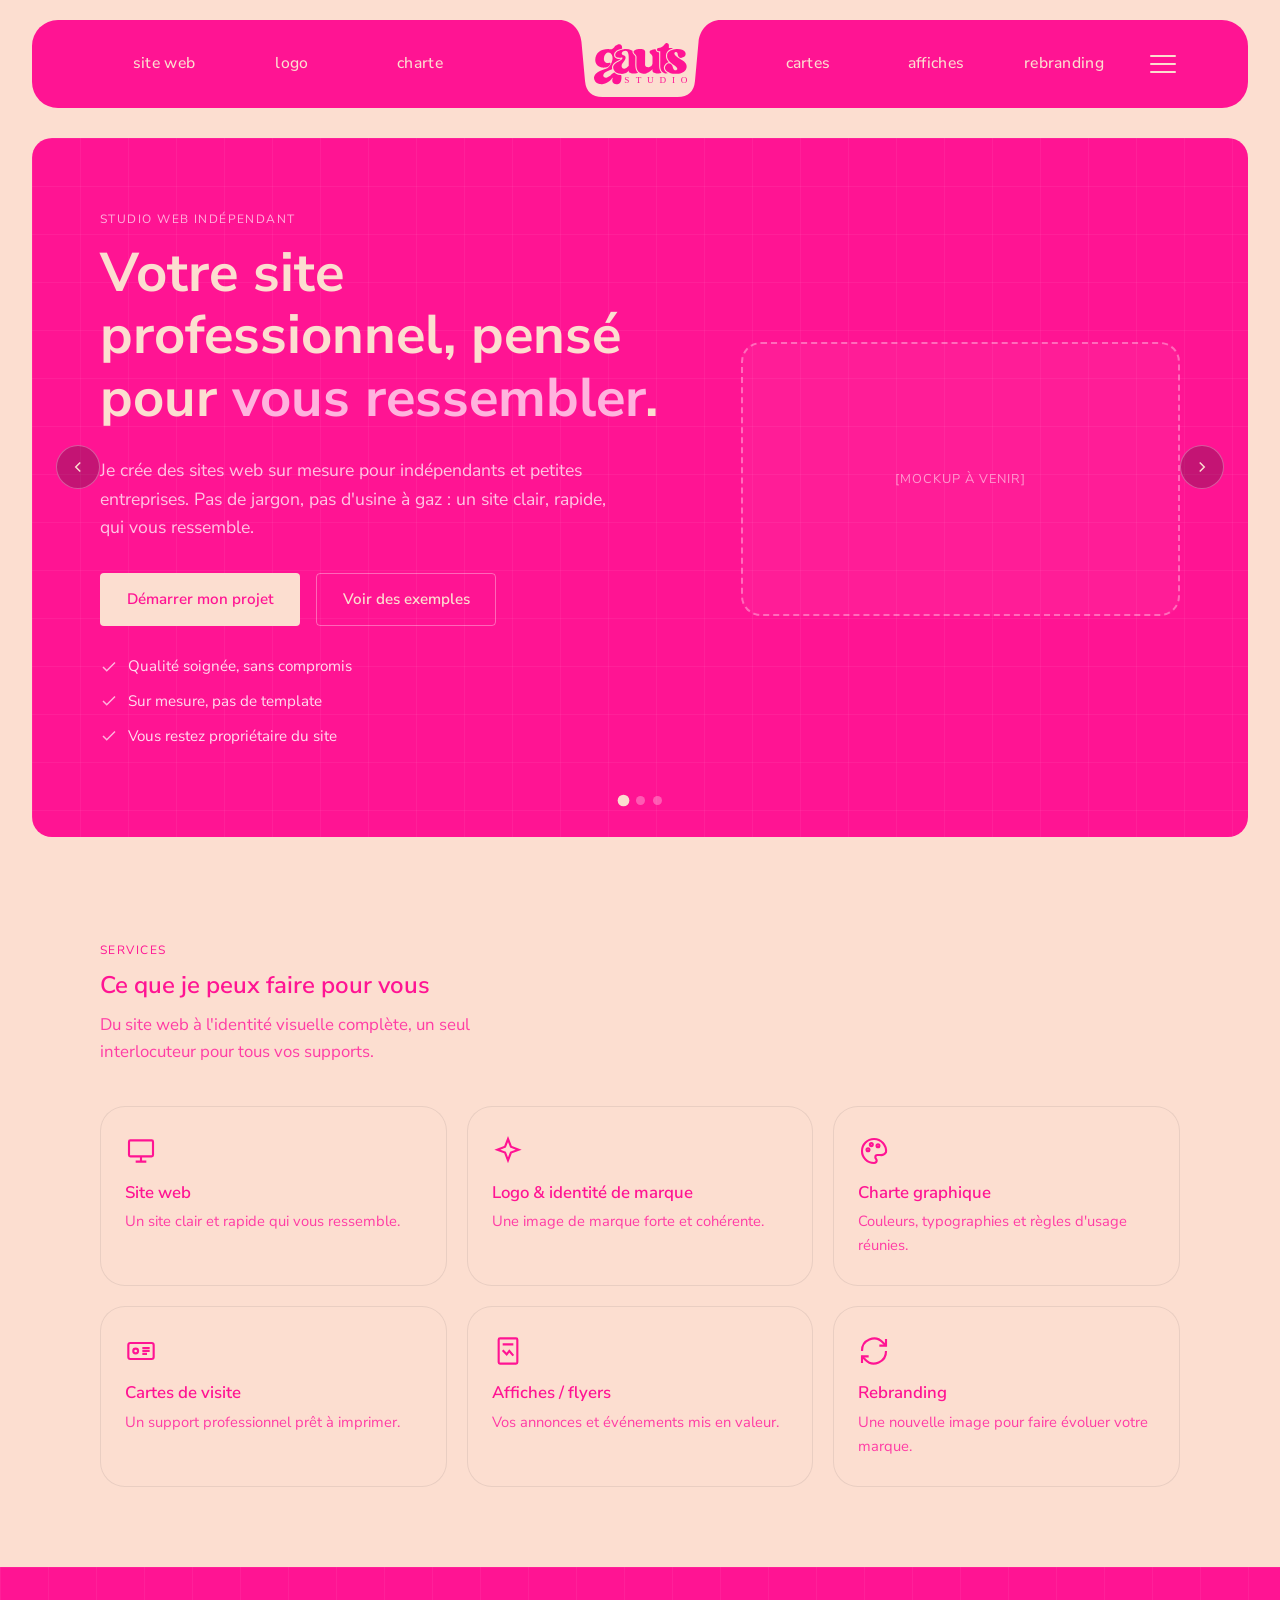
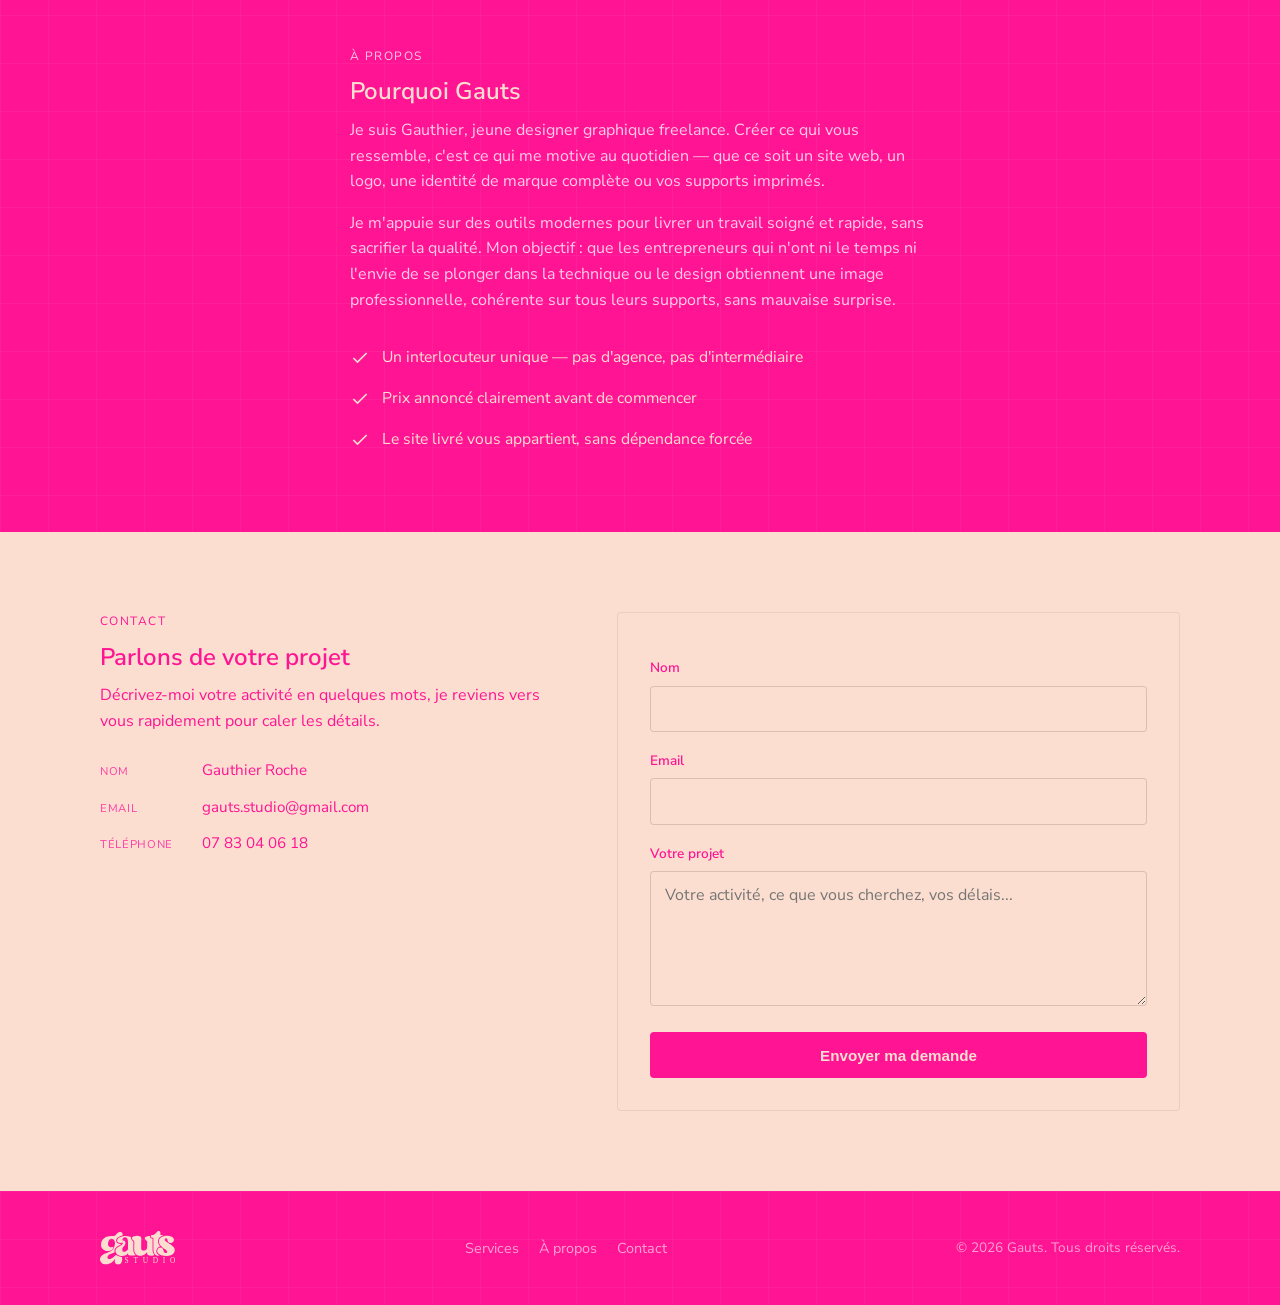
==== index.html @ 4bc8b715 "Test couleur bleu vers rose" ====
<!DOCTYPE html>
<html lang="fr">
<head>
  <meta charset="UTF-8">
  <meta name="viewport" content="width=device-width, initial-scale=1.0">
  <title>Gauts — Sites web sur mesure</title>
  <meta name="description" content="Gauts conçoit des sites web sur mesure pour indépendants et petites entreprises, soignés dans le moindre détail, sans jargon technique.">
  <link rel="preconnect" href="https://fonts.googleapis.com">
  <link rel="preconnect" href="https://fonts.gstatic.com" crossorigin>
  <link href="https://fonts.googleapis.com/css2?family=Nunito+Sans:wght@400;500;600;700;800;900&display=swap" rel="stylesheet">
  <style>
    /* Critique : transition de page (avant styles.css pour éviter tout flash) */
    .page-transition{position:fixed;inset:0;background:#FF1493;transform:translateX(100%);transition:transform .5s cubic-bezier(.7,0,.3,1);z-index:200;pointer-events:none}
    .page-transition.is-covering{transform:translateX(0)}
    html.pt-active .page-transition{transform:translateX(0)}
    html.pt-active .page-transition.is-leaving{transform:translateX(-100%)}
    @media(prefers-reduced-motion:reduce){.page-transition{display:none}}
  </style>
  <script>if(sessionStorage.getItem('pt-enter')==='1')document.documentElement.classList.add('pt-active');</script>
  <link rel="stylesheet" href="styles.css">
</head>
<body>
  <div class="page-transition" id="page-transition" aria-hidden="true"></div>

  <header data-site-header></header>

  <main>

    <section class="hero">
      <div class="hero-carousel" id="hero-carousel">
        <div class="hero-track" id="hero-track">

          <div class="hero-slide">
            <div class="container hero-inner">
              <div class="hero-content">
                <p class="eyebrow eyebrow-light">Studio web indépendant</p>
                <h1>Votre site professionnel, pensé pour <span class="highlight">vous ressembler</span>.</h1>
                <p class="hero-subtitle">Je crée des sites web sur mesure pour indépendants et petites entreprises. Pas de jargon, pas d'usine à gaz : un site clair, rapide, qui vous ressemble.</p>
                <div class="hero-actions">
                  <a href="#contact" class="btn btn-primary">Démarrer mon projet</a>
                  <a href="services/sites-web.html" class="btn btn-secondary">Voir des exemples</a>
                </div>
                <ul class="hero-points">
                  <li><svg viewBox="0 0 24 24" fill="none" stroke="currentColor" stroke-width="2" aria-hidden="true"><path d="M4 12l5 5L20 6"/></svg>Qualité soignée, sans compromis</li>
                  <li><svg viewBox="0 0 24 24" fill="none" stroke="currentColor" stroke-width="2" aria-hidden="true"><path d="M4 12l5 5L20 6"/></svg>Sur mesure, pas de template</li>
                  <li><svg viewBox="0 0 24 24" fill="none" stroke="currentColor" stroke-width="2" aria-hidden="true"><path d="M4 12l5 5L20 6"/></svg>Vous restez propriétaire du site</li>
                </ul>
              </div>
              <div class="hero-visual">
                <div class="hero-mockup hero-mockup-screen">[MOCKUP À VENIR]</div>
              </div>
            </div>
          </div>

          <div class="hero-slide">
            <div class="container hero-inner">
              <div class="hero-content">
                <p class="eyebrow eyebrow-light">Identité de marque</p>
                <h1>Un logo et une identité qui vous <span class="highlight">ressemblent</span>.</h1>
                <p class="hero-subtitle">Logo, couleurs, typographies : une identité visuelle cohérente pour que votre marque soit reconnaissable partout, du site web à vos cartes de visite.</p>
                <div class="hero-actions">
                  <a href="#contact" class="btn btn-primary">Démarrer mon projet</a>
                  <a href="services/logo.html" class="btn btn-secondary">Découvrir le service</a>
                </div>
                <ul class="hero-points">
                  <li><svg viewBox="0 0 24 24" fill="none" stroke="currentColor" stroke-width="2" aria-hidden="true"><path d="M4 12l5 5L20 6"/></svg>Logo unique pensé pour votre activité</li>
                  <li><svg viewBox="0 0 24 24" fill="none" stroke="currentColor" stroke-width="2" aria-hidden="true"><path d="M4 12l5 5L20 6"/></svg>Décliné sur tous vos supports</li>
                  <li><svg viewBox="0 0 24 24" fill="none" stroke="currentColor" stroke-width="2" aria-hidden="true"><path d="M4 12l5 5L20 6"/></svg>Fichiers sources fournis</li>
                </ul>
              </div>
              <div class="hero-visual">
                <div class="hero-mockup hero-mockup-square">[MOCKUP À VENIR]</div>
              </div>
            </div>
          </div>

          <div class="hero-slide">
            <div class="container hero-inner hero-inner-cartes">
              <div class="hero-content">
                <p class="eyebrow eyebrow-light">Supports imprimés</p>
                <h1>Des cartes de visite à votre <span class="highlight">image</span>.</h1>
                <p class="hero-subtitle">Cartes de visite et supports imprimés assortis à votre identité visuelle, prêts à imprimer, pour marquer les esprits en toutes circonstances.</p>
                <div class="hero-actions">
                  <a href="#contact" class="btn btn-primary">Démarrer mon projet</a>
                  <a href="services/cartes-de-visite.html" class="btn btn-secondary">Découvrir le service</a>
                </div>
                <ul class="hero-points">
                  <li><svg viewBox="0 0 24 24" fill="none" stroke="currentColor" stroke-width="2" aria-hidden="true"><path d="M4 12l5 5L20 6"/></svg>Design assorti à votre identité</li>
                  <li><svg viewBox="0 0 24 24" fill="none" stroke="currentColor" stroke-width="2" aria-hidden="true"><path d="M4 12l5 5L20 6"/></svg>Prêt à imprimer, tous formats</li>
                  <li><svg viewBox="0 0 24 24" fill="none" stroke="currentColor" stroke-width="2" aria-hidden="true"><path d="M4 12l5 5L20 6"/></svg>Livré rapidement</li>
                </ul>
              </div>
              <div class="hero-visual">
                <div class="real-mockup">
                  <img src="assets/cartes-de-visite-mockup.png" alt="Mockup de la carte de visite Gauts Studio : recto beige avec le logo, verso bleu foncé avec QR code et coordonnées, présentés en légère chute sur fond blanc" loading="lazy">
                </div>
              </div>
            </div>
          </div>

        </div>

        <button type="button" class="hero-arrow hero-arrow-prev" id="hero-prev" aria-label="Diapositive précédente">
          <svg viewBox="0 0 24 24" fill="none" stroke="currentColor" stroke-width="2"><path d="M15 18l-6-6 6-6"/></svg>
        </button>
        <button type="button" class="hero-arrow hero-arrow-next" id="hero-next" aria-label="Diapositive suivante">
          <svg viewBox="0 0 24 24" fill="none" stroke="currentColor" stroke-width="2"><path d="M9 18l6-6-6-6"/></svg>
        </button>
      </div>

      <div class="hero-dots container" id="hero-dots" role="tablist" aria-label="Navigation du carrousel">
        <button type="button" class="hero-dot is-active" data-index="0" aria-current="true" aria-label="Aller à la diapositive 1 : Site web"></button>
        <button type="button" class="hero-dot" data-index="1" aria-current="false" aria-label="Aller à la diapositive 2 : Logo et identité"></button>
        <button type="button" class="hero-dot" data-index="2" aria-current="false" aria-label="Aller à la diapositive 3 : Cartes de visite"></button>
      </div>
    </section>

    <section id="services" class="services-overview">
      <div class="container">
        <p class="eyebrow">Services</p>
        <h2>Ce que je peux faire pour vous</h2>
        <p class="section-intro">Du site web à l'identité visuelle complète, un seul interlocuteur pour tous vos supports.</p>

        <div class="overview-grid">
          <a class="overview-card" href="services/sites-web.html">
            <span class="overview-icon" aria-hidden="true">
              <svg viewBox="0 0 24 24" fill="none" stroke="currentColor" stroke-width="1.6"><rect x="3" y="4" width="18" height="12" rx="1"/><path d="M8 20h8M12 16v4"/></svg>
            </span>
            <h3>Site web</h3>
            <p>Un site clair et rapide qui vous ressemble.</p>
          </a>

          <a class="overview-card" href="services/logo.html">
            <span class="overview-icon" aria-hidden="true">
              <svg viewBox="0 0 24 24" fill="none" stroke="currentColor" stroke-width="1.6"><path d="M12 3l2.2 5.8L20 11l-5.8 2.2L12 19l-2.2-5.8L4 11l5.8-2.2L12 3z"/></svg>
            </span>
            <h3>Logo &amp; identité de marque</h3>
            <p>Une image de marque forte et cohérente.</p>
          </a>

          <a class="overview-card" href="services/charte-graphique.html">
            <span class="overview-icon" aria-hidden="true">
              <svg viewBox="0 0 24 24" fill="none" stroke="currentColor" stroke-width="1.6"><path d="M12 3a9 9 0 1 0 0 18c1.4 0 2-.9 2-1.8 0-.5-.2-.9-.5-1.3-.3-.4-.5-.8-.5-1.3 0-.9.7-1.6 1.6-1.6h1.9A4.5 4.5 0 0 0 21 12.9 9 9 0 0 0 12 3z"/><circle cx="7.5" cy="11" r="1.1"/><circle cx="10" cy="7.2" r="1.1"/><circle cx="15" cy="8" r="1.1"/></svg>
            </span>
            <h3>Charte graphique</h3>
            <p>Couleurs, typographies et règles d'usage réunies.</p>
          </a>

          <a class="overview-card" href="services/cartes-de-visite.html">
            <span class="overview-icon" aria-hidden="true">
              <svg viewBox="0 0 24 24" fill="none" stroke="currentColor" stroke-width="1.6"><rect x="2.5" y="6" width="19" height="12" rx="1.5"/><circle cx="8" cy="12" r="1.8"/><path d="M13 9.8h5.5M13 12h5.5M13 14.2h3.5"/></svg>
            </span>
            <h3>Cartes de visite</h3>
            <p>Un support professionnel prêt à imprimer.</p>
          </a>

          <a class="overview-card" href="services/affiches.html">
            <span class="overview-icon" aria-hidden="true">
              <svg viewBox="0 0 24 24" fill="none" stroke="currentColor" stroke-width="1.6"><rect x="5" y="2.5" width="14" height="19" rx="1"/><path d="M8 7h8M8 11.5l3 3 2-2.5 3 3.5"/></svg>
            </span>
            <h3>Affiches / flyers</h3>
            <p>Vos annonces et événements mis en valeur.</p>
          </a>

          <a class="overview-card" href="services/rebranding.html">
            <span class="overview-icon" aria-hidden="true">
              <svg viewBox="0 0 24 24" fill="none" stroke="currentColor" stroke-width="1.6"><path d="M3 12a9 9 0 0 1 15.5-6.5L21 8"/><path d="M21 3v5h-5"/><path d="M21 12a9 9 0 0 1-15.5 6.5L3 16"/><path d="M3 21v-5h5"/></svg>
            </span>
            <h3>Rebranding</h3>
            <p>Une nouvelle image pour faire évoluer votre marque.</p>
          </a>
        </div>
      </div>
    </section>

    <section id="apropos" class="apropos">
      <div class="container apropos-inner">
        <p class="eyebrow eyebrow-light">À propos</p>
        <h2>Pourquoi Gauts</h2>
        <p>Je suis Gauthier, jeune designer graphique freelance. Créer ce qui vous ressemble, c'est ce qui me motive au quotidien — que ce soit un site web, un logo, une identité de marque complète ou vos supports imprimés.</p>
        <p>Je m'appuie sur des outils modernes pour livrer un travail soigné et rapide, sans sacrifier la qualité. Mon objectif : que les entrepreneurs qui n'ont ni le temps ni l'envie de se plonger dans la technique ou le design obtiennent une image professionnelle, cohérente sur tous leurs supports, sans mauvaise surprise.</p>

        <ul class="trust-list">
          <li>
            <svg viewBox="0 0 24 24" fill="none" stroke="currentColor" stroke-width="2" aria-hidden="true"><path d="M4 12l5 5L20 6"/></svg>
            Un interlocuteur unique — pas d'agence, pas d'intermédiaire
          </li>
          <li>
            <svg viewBox="0 0 24 24" fill="none" stroke="currentColor" stroke-width="2" aria-hidden="true"><path d="M4 12l5 5L20 6"/></svg>
            Prix annoncé clairement avant de commencer
          </li>
          <li>
            <svg viewBox="0 0 24 24" fill="none" stroke="currentColor" stroke-width="2" aria-hidden="true"><path d="M4 12l5 5L20 6"/></svg>
            Le site livré vous appartient, sans dépendance forcée
          </li>
        </ul>
      </div>
    </section>

    <section id="contact" class="contact">
      <div class="container contact-inner">
        <div class="contact-info">
          <p class="eyebrow">Contact</p>
          <h2>Parlons de votre projet</h2>
          <p>Décrivez-moi votre activité en quelques mots, je reviens vers vous rapidement pour caler les détails.</p>
          <ul class="contact-details">
            <li><span>Nom</span> Gauthier Roche</li>
            <li><span>Email</span> <a href="mailto:gauts.studio@gmail.com">gauts.studio@gmail.com</a></li>
            <li><span>Téléphone</span> <a href="tel:+33783040618">07 83 04 06 18</a></li>
          </ul>
        </div>

        <form class="contact-form" id="contact-form" action="https://formspree.io/f/xlgyvnkq" method="POST">
          <label for="name">Nom</label>
          <input type="text" id="name" name="name" required autocomplete="name">

          <label for="email">Email</label>
          <input type="email" id="email" name="email" required autocomplete="email">

          <label for="message">Votre projet</label>
          <textarea id="message" name="message" rows="5" required placeholder="Votre activité, ce que vous cherchez, vos délais..."></textarea>

          <button type="submit" class="btn btn-primary">Envoyer ma demande</button>
        </form>
      </div>
    </section>

  </main>

  <footer class="site-footer">
    <div class="container footer-inner">
      <a href="index.html" class="logo"><img src="assets/logo.svg" alt="Gauts" class="logo-img"></a>
      <nav class="footer-nav">
        <a href="#services">Services</a>
        <a href="#apropos">À propos</a>
        <a href="#contact">Contact</a>
      </nav>
      <p class="footer-copy">&copy; <span id="year"></span> Gauts. Tous droits réservés.</p>
    </div>
  </footer>

  <script src="script.js"></script>
</body>
</html>
---- styles.css ----
/* ============================================
   Gauts — site web personnel
   Direction : "atelier de précision"
   Grille stricte, fond corail/bordeaux profond / clair,
   frise chronologique comme signature unique.
   ============================================ */

:root {
  /* Couleurs */
  --color-ink: #FF1493;         /* bleu foncé — fonds sombres (header, hero, à propos, footer) + accents forts */
  --color-paper: #FCDED0;       /* beige — fonds de section, cartes (identique au fond principal) */
  --color-white: #FCDED0;       /* beige — fond principal de page */
  --color-signal: #FF1493;      /* bleu foncé — CTA, boutons sur fond clair */
  --color-signal-dim: #FF69B4;  /* bleu clair — survol des boutons */
  --color-signal-light: #FFB3DE; /* teinte claire dérivée, pour rester lisible sur fond bleu foncé */
  --color-steel: #FF3DA5;       /* texte secondaire, mélange des deux bleus pour la hiérarchie */
  --color-charcoal: #FF1493;    /* texte principal */

  /* Typo — Nunito Sans partout (chargée via Google Fonts dans le <head>) */
  --font-display: "Nunito Sans", "Helvetica Neue", Arial, sans-serif;
  --font-body: "Nunito Sans", "Helvetica Neue", Arial, sans-serif;
  --font-mono: "Nunito Sans", "Helvetica Neue", Arial, sans-serif;

  /* Rythme */
  --container-width: 1120px;
  --radius: 4px;
  --radius-lg: 20px;
  --gutter: clamp(0.75rem, 3vw, 2rem);
  --transition: 0.25s ease;

  /* Quadrillage — motif appliqué à tous les fonds bleus unis */
  --grid-pattern:
    linear-gradient(rgba(255,255,255,0.05) 1px, transparent 1px),
    linear-gradient(90deg, rgba(255,255,255,0.05) 1px, transparent 1px);
  --grid-size: 48px 48px;
}

@media (prefers-reduced-motion: reduce) {
  :root { --transition: 0s; }
}

*, *::before, *::after { box-sizing: border-box; }

html { scroll-behavior: smooth; }
@media (prefers-reduced-motion: reduce) {
  html { scroll-behavior: auto; }
}

body {
  margin: 0;
  font-family: var(--font-body);
  color: var(--color-charcoal);
  background: var(--color-white);
  line-height: 1.6;
  -webkit-font-smoothing: antialiased;
}

h1, h2, h3 {
  font-family: var(--font-display);
  font-weight: 600;
  line-height: 1.15;
  margin: 0 0 0.5em;
}

/* Le h1 (titres de hero) ressort davantage que h2/h3 pour marquer la
   hiérarchie entre les graisses disponibles de Nunito Sans. */
h1 { font-weight: 700; }

p { margin: 0 0 1em; }

a {
  color: inherit;
  text-decoration: none;
}

img { max-width: 100%; display: block; }

.container {
  width: 100%;
  max-width: var(--container-width);
  margin: 0 auto;
  padding: 0 1.25rem;
}

:focus-visible {
  outline: 2px solid var(--color-signal);
  outline-offset: 3px;
}

/* Sur les blocs à fond bleu foncé, l'anneau de focus s'inverse en clair
   pour rester visible (le bleu foncé se fondrait dans le fond). */
.site-header :focus-visible,
.hero :focus-visible,
.apropos :focus-visible,
.page-hero :focus-visible,
.site-footer :focus-visible {
  outline-color: var(--color-white);
}

.eyebrow {
  font-family: var(--font-mono);
  font-size: 0.75rem;
  letter-spacing: 0.12em;
  text-transform: uppercase;
  color: var(--color-ink);
  margin-bottom: 0.75rem;
}

.eyebrow-light { color: var(--color-signal-light); }

.section-intro {
  max-width: 42ch;
  color: var(--color-steel);
  font-size: 1.05rem;
}

/* ---------- Boutons ---------- */
.btn {
  display: inline-block;
  padding: 0.85rem 1.6rem;
  border-radius: var(--radius);
  font-weight: 600;
  font-size: 0.95rem;
  border: 1.5px solid transparent;
  transition: transform var(--transition), background var(--transition), border-color var(--transition);
  cursor: pointer;
}

.btn-primary {
  background: var(--color-signal);
  color: var(--color-white);
}
.btn-primary:hover { background: var(--color-signal-dim); color: var(--color-white); }

/* Sur le hero, le fond est déjà bleu foncé (--color-ink) : le bouton
   plein s'inverse pour rester visible sur son propre fond. */
.hero .btn-primary { background: var(--color-white); color: var(--color-ink); }
.hero .btn-primary:hover { background: var(--color-signal-light); color: var(--color-ink); }

.btn-secondary {
  background: transparent;
  border-color: rgba(255, 255, 255, 0.35);
  color: var(--color-white);
}
.btn-secondary:hover { border-color: var(--color-white); }

/* ---------- Header ---------- */
/* ============================================================
   Header — barre navy arrondie (référence HUGO.svg)
   Nav répartie de part et d'autre du logo centré, hamburger à
   droite. L'onglet actif est signalé par une « encoche » peach
   découpée dans le HAUT de la barre :
     - trapèze : la base est plus étroite que le sommet ;
     - coins du bas arrondis ;
     - raccords concaves en haut, qui relient l'encoche au fond
       de page (la matière peach « coule » vers l'extérieur).
   La forme est un seul tracé SVG calculé par script.js
   (notchPath) et animé de l'ancien onglet vers le nouveau.
   ============================================================ */
.site-header {
  position: sticky;
  top: 0;
  z-index: 50;
  /* Le fond doit être identique au remplissage de l'encoche : c'est lui
     qu'on voit « à travers » la découpe. */
  background: var(--color-white);
  padding: 1.25rem var(--gutter) 0.9rem;
}

.header-card {
  position: relative;
  background: var(--color-ink);
  border-radius: 26px;
}

.header-inner {
  position: relative;
  z-index: 2;
  display: grid;
  grid-template-columns: 1fr auto 1fr;
  align-items: center;
  gap: 1rem;
  height: 88px;
  padding-left: 1.5rem;
  padding-right: 1.5rem;
}

/* `.logo` sert aussi dans le footer : la mise en page centrée et la
   taille agrandie ne valent que dans le header. */
/* Aucun effet de survol sur le logo : seule l'encoche (état actif) le
   signale. Le focus clavier reste géré par l'anneau global. */
.logo {
  position: relative;
  display: flex;
  align-items: center;
}

.logo-img {
  height: 34px;
  width: auto;
  display: block;
}

.site-header .logo { justify-self: center; }
.site-header .logo-img { height: 42px; }

/* Variante sombre du logo (voir script.js) : le logo est peach comme
   le remplissage de l'encoche, donc invisible sur son propre fond une
   fois l'encoche tracée dessous (page d'accueil). Un
   calque masqué en navy prend le relais dans ce cas précis, exactement
   comme le texte des onglets qui s'inverse déjà en navy sur l'encoche. */
.logo-img-dark {
  position: absolute;
  inset: 0;
  background-color: var(--color-ink);
  -webkit-mask-size: contain;
  -webkit-mask-repeat: no-repeat;
  -webkit-mask-position: center;
  mask-size: contain;
  mask-repeat: no-repeat;
  mask-position: center;
  opacity: 0;
  pointer-events: none;
  transition: opacity var(--transition);
}

.notch-on-logo .logo-img-light { opacity: 0; }
.notch-on-logo .logo-img-dark { opacity: 1; }

/* ---------- Encoche (SVG plein cadre, sous le texte) ---------- */
.nav-notch {
  position: absolute;
  inset: 0;
  width: 100%;
  height: 100%;
  z-index: 1;
  display: none;
  pointer-events: none;
  overflow: visible;
}
.nav-notch path { fill: var(--color-white); }
@media (min-width: 1180px) {
  .nav-notch.is-ready { display: block; }
}

/* ---------- Nav inline (desktop) ---------- */
.nav-links {
  list-style: none;
  display: none;
  align-items: center;
  gap: 0.5rem;
  margin: 0;
  padding: 0;
}
.nav-links-left { justify-self: start; }

.header-right {
  justify-self: end;
  display: flex;
  align-items: center;
  gap: 0.5rem;
}

/* Tous les onglets texte ont EXACTEMENT la même boîte : largeur fixe
   (assez large pour « rebranding » en graisse Black), hauteur et padding
   identiques. L'encoche étant mesurée en JS sur l'élément réel, cette
   égalité stricte garantit que le glissement est rigoureusement le même
   d'un onglet à l'autre — même translation, largeur constante, aucune
   déformation propre à un onglet. Ne pas repasser en `min-width` : un
   libellé plus long élargirait alors sa seule encoche. Le texte est
   centré dans la boîte. */
.nav-link {
  display: inline-block;
  width: 7.5rem;
  padding: 0.55rem 0.8rem;
  text-align: center;
  color: var(--color-paper);
  font-size: 0.98rem;
  font-weight: 500;
  letter-spacing: 0.02em;
  text-transform: lowercase;
  white-space: nowrap;
  transition: color var(--transition);
}

/* Aucun effet de survol sur les onglets. Seul l'onglet actif est
   distingué : texte navy (lisible sur l'encoche peach) et graisse la
   plus épaisse de Nunito Sans (Black). Le passage navy n'a lieu que
   quand l'encoche est tracée, sinon ce serait navy sur navy. */
.nav-link.is-active { font-weight: 900; }
.has-notch .nav-link.is-active { color: var(--color-ink); }

/* ---------- Hamburger (toujours visible — ouvre le menu déroulant) ---------- */
.nav-toggle {
  display: inline-flex;
  flex-direction: column;
  justify-content: center;
  gap: 6px;
  width: 44px;
  height: 44px;
  background: none;
  border: none;
  cursor: pointer;
  padding: 0;
  flex-shrink: 0;
}

.nav-toggle span {
  display: block;
  height: 2px;
  width: 26px;
  margin-left: auto;
  background: var(--color-paper);
  border-radius: 2px;
  transform-origin: center;
  transition: transform var(--transition), opacity var(--transition);
}

.nav-toggle[aria-expanded="true"] span:nth-child(1) { transform: translateY(8px) rotate(45deg); }
.nav-toggle[aria-expanded="true"] span:nth-child(2) { opacity: 0; }
.nav-toggle[aria-expanded="true"] span:nth-child(3) { transform: translateY(-8px) rotate(-45deg); }

@media (min-width: 1180px) {
  .nav-links { display: flex; }
}
@media (max-width: 1179px) {
  .header-inner { height: 72px; }
  .site-header .logo-img { height: 34px; }
}

/* ============================================================
   Menu déroulant — défile de droite à gauche
   Panneau fixe sur la droite, translater de 100% → 0.
   ============================================================ */
.dropdown {
  position: fixed;
  inset: 0;
  z-index: 100;
  pointer-events: none;
}
.dropdown.is-open { pointer-events: auto; }

.dropdown-backdrop {
  position: absolute;
  inset: 0;
  background: rgba(20, 22, 26, 0.45);
  opacity: 0;
  transition: opacity var(--transition);
}
.dropdown.is-open .dropdown-backdrop { opacity: 1; }

.dropdown-panel {
  position: absolute;
  top: 0;
  right: 0;
  bottom: 0;
  width: min(380px, 90vw);
  background: var(--color-paper);
  color: var(--color-ink);
  transform: translateX(100%);
  transition: transform 0.42s cubic-bezier(0.7, 0, 0.3, 1);
  display: flex;
  flex-direction: column;
  padding: 5rem 2rem 2rem;
  overflow-y: auto;
}
.dropdown.is-open .dropdown-panel { transform: translateX(0); }

.dropdown-close {
  position: absolute;
  top: 1rem;
  right: 1rem;
  width: 40px;
  height: 40px;
  display: inline-flex;
  align-items: center;
  justify-content: center;
  background: none;
  border: none;
  cursor: pointer;
  color: var(--color-ink);
  border-radius: 50%;
  transition: background var(--transition);
}
.dropdown-close:hover { background: rgba(255, 20, 147, 0.08); }
.dropdown-close svg { width: 20px; height: 20px; }

.dropdown-nav {
  display: flex;
  flex-direction: column;
  gap: 0.15rem;
}

.dropdown-link {
  display: block;
  padding: 0.85rem 0;
  font-size: 1rem;
  letter-spacing: 0.02em;
  text-transform: lowercase;
  color: var(--color-ink);
  border-bottom: 1px solid rgba(255, 20, 147, 0.1);
  transform: translateX(0);
  transition: color var(--transition), transform var(--transition);
}
.dropdown-link:hover { transform: translateX(0.4rem); color: var(--color-signal-dim); }
.dropdown-link.is-active { font-weight: 900; color: var(--color-signal); }

.dropdown-cta {
  margin-top: 1.25rem;
  align-self: flex-start;
  padding: 0.65rem 1.4rem;
  background: var(--color-ink);
  color: var(--color-paper) !important;
  border-radius: 999px;
  font-size: 0.9rem;
  letter-spacing: 0.02em;
  transition: background var(--transition);
}
.dropdown-cta:hover { background: var(--color-signal-dim); }

@media (prefers-reduced-motion: reduce) {
  .dropdown-panel,
  .dropdown-backdrop { transition: none; }
}

/* ============================================================
   Transition de page — overlay qui défile de droite à gauche
   États :
   - base          : translateX(100%)  (hors champ à droite)
   - .is-covering  : translateX(0)     (couvre, sur clic sortant)
   - html.pt-active: translateX(0)     (couvre dès le 1er paint
                    entrant — posé par un mini-script inline)
   - .is-leaving   : translateX(-100%) (resort vers la gauche)
   La version critique (avant styles.css) est dupliquée en inline
   dans le <head> de chaque page pour éviter tout flash.
   ============================================================ */
.page-transition {
  position: fixed;
  inset: 0;
  background: var(--color-ink);
  transform: translateX(100%);
  transition: transform 0.5s cubic-bezier(0.7, 0, 0.3, 1);
  z-index: 200;
  pointer-events: none;
}
.page-transition.is-covering { transform: translateX(0); }
html.pt-active .page-transition { transform: translateX(0); }
html.pt-active .page-transition.is-leaving { transform: translateX(-100%); }

@media (prefers-reduced-motion: reduce) {
  .page-transition { display: none; }
}

/* ============================================================
   Navigation interne — transition du corps de page
   Le contenu de <main> est remplacé sans recharger la page :
   l'ancien sort vers la gauche, le nouveau entre par la droite,
   dans le même sens que l'encoche du header.
   ============================================================ */
main {
  transition: opacity 0.3s ease, transform 0.3s ease;
}
main.is-swapping-out {
  opacity: 0;
  transform: translateX(-26px);
}
main.is-swapping-in {
  opacity: 0;
  transform: translateX(26px);
  transition: none;
}
main:focus { outline: none; }

@media (prefers-reduced-motion: reduce) {
  main,
  main.is-swapping-out,
  main.is-swapping-in {
    transition: none;
    opacity: 1;
    transform: none;
  }
}

/* ---------- Hero / carrousel ---------- */
.hero {
  position: relative;
  background: var(--color-ink);
  background-image: var(--grid-pattern);
  background-size: var(--grid-size);
  color: var(--color-white);
  margin: 1rem var(--gutter) 1.5rem;
  border-radius: var(--radius-lg);
  overflow: hidden;
}

.hero-carousel { position: relative; }

.hero-track {
  display: flex;
  transition: transform 0.45s ease;
}

@media (prefers-reduced-motion: reduce) {
  .hero-track { transition: none; }
}

.hero-slide {
  flex: 0 0 100%;
  min-width: 0;
  padding: 4.5rem 0 3rem;
}

.hero-inner {
  display: grid;
  grid-template-columns: 1fr;
  gap: 2.5rem;
  align-items: center;
}

/* Slide « Cartes de visite » — en pile (mobile / tablette < 900 px) :
   le mockup passe sous le texte, centré, borné pour ne pas devenir
   démesuré sur les grands téléphones et petites tablettes. */
.hero-inner-cartes .real-mockup {
  max-width: 460px;
  margin-left: auto;
  margin-right: auto;
}

@media (min-width: 900px) {
  .hero-inner { grid-template-columns: 1.15fr 0.85fr; gap: 3rem; }
  /* Slide « Cartes de visite » : le mockup est un vrai visuel (pas un
     placeholder), on lui donne le poids de colonne dominant pour qu'il
     occupe l'espace de droite. Entre 900 et 1300 px, on borne sa largeur
     et on garde une marge à droite : sinon il passerait sous la flèche
     « suivant » du carrousel. Au-delà (voir plus bas), on lève la borne. */
  .hero-inner-cartes { grid-template-columns: 0.95fr 1.05fr; gap: 2rem; }
  .hero-inner-cartes .real-mockup {
    margin-left: auto;
    margin-right: 3.5rem;
    max-width: 500px;
  }
}

/* À partir de ~1300 px, le hero est assez large pour que la flèche
   « suivant » dégage le bord du conteneur : on peut lever la borne et
   laisser le mockup prendre toute la colonne (dominante). */
@media (min-width: 1300px) {
  .hero-inner-cartes { grid-template-columns: 0.85fr 1.15fr; gap: 2.25rem; }
  .hero-inner-cartes .real-mockup { margin-right: 0; max-width: 620px; }
}

.hero-content { max-width: 56ch; }

.hero h1 {
  font-size: clamp(2rem, 5.5vw, 3.4rem);
  color: var(--color-white);
}

.highlight { color: var(--color-signal-light); }

.hero-subtitle {
  font-size: 1.1rem;
  color: rgba(255, 255, 255, 0.75);
  max-width: 48ch;
}

.hero-actions {
  display: flex;
  flex-wrap: wrap;
  gap: 1rem;
  margin-top: 2rem;
}

.hero-points {
  list-style: none;
  margin: 1.75rem 0 0;
  padding: 0;
  display: grid;
  gap: 0.65rem;
}

.hero-points li {
  display: flex;
  align-items: center;
  gap: 0.65rem;
  font-size: 0.95rem;
  color: rgba(255, 255, 255, 0.85);
}

.hero-points svg {
  width: 18px;
  height: 18px;
  color: var(--color-signal-light);
  flex-shrink: 0;
}

.hero-visual { display: flex; }

.hero-mockup {
  width: 100%;
  display: flex;
  align-items: center;
  justify-content: center;
  text-align: center;
  border: 2px dashed rgba(255, 255, 255, 0.35);
  border-radius: var(--radius-lg);
  background: rgba(255, 255, 255, 0.04);
  color: rgba(255, 255, 255, 0.55);
  font-family: var(--font-mono);
  font-size: 0.8rem;
  letter-spacing: 0.08em;
  text-transform: uppercase;
  padding: 1.5rem;
}

.hero-mockup-screen { aspect-ratio: 16 / 10; }
.hero-mockup-square { aspect-ratio: 1 / 1; max-width: 340px; margin: 0 auto; }
.hero-mockup-card { aspect-ratio: 8 / 5; max-width: 340px; margin: 0 auto; }
.hero-mockup-board { aspect-ratio: 4 / 3; }
.hero-mockup-poster { aspect-ratio: 3 / 4; max-width: 280px; margin: 0 auto; }

.hero-arrow {
  position: absolute;
  top: 50%;
  transform: translateY(-50%);
  width: 40px;
  height: 40px;
  border-radius: 50%;
  border: 1.5px solid rgba(255, 255, 255, 0.3);
  background: rgba(20, 22, 26, 0.25);
  color: var(--color-white);
  display: flex;
  align-items: center;
  justify-content: center;
  cursor: pointer;
  z-index: 5;
  transition: background var(--transition), border-color var(--transition);
}

.hero-arrow:hover {
  background: rgba(255, 255, 255, 0.15);
  border-color: var(--color-white);
}

.hero-arrow svg { width: 18px; height: 18px; }
.hero-arrow-prev { left: 0.75rem; }
.hero-arrow-next { right: 0.75rem; }

@media (min-width: 768px) {
  .hero-arrow { width: 44px; height: 44px; }
  .hero-arrow-prev { left: 1.5rem; }
  .hero-arrow-next { right: 1.5rem; }
}

.hero-dots {
  display: flex;
  justify-content: center;
  gap: 0.5rem;
  padding-bottom: 2rem;
}

.hero-dot {
  width: 9px;
  height: 9px;
  padding: 0;
  border: none;
  border-radius: 50%;
  background: rgba(255, 255, 255, 0.3);
  cursor: pointer;
  transition: background var(--transition), transform var(--transition);
}

.hero-dot.is-active {
  background: var(--color-white);
  transform: scale(1.3);
}

@media (prefers-reduced-motion: reduce) {
  .hero-dot { transition: none; }
}

/* ---------- Vue d'ensemble des services ---------- */
.services-overview {
  background: var(--color-white);
  padding: 5rem 0;
}

.overview-grid {
  display: grid;
  grid-template-columns: 1fr;
  gap: 1.25rem;
  margin-top: 2.5rem;
}

@media (min-width: 640px) {
  .overview-grid { grid-template-columns: repeat(2, 1fr); }
}
@media (min-width: 1024px) {
  .overview-grid { grid-template-columns: repeat(3, 1fr); }
}

.overview-card {
  position: relative;
  display: block;
  overflow: hidden;
  background: var(--color-paper);
  border: 1px solid rgba(20, 22, 26, 0.08);
  border-radius: 25px;
  padding: 1.75rem 1.5rem;
  color: inherit;
  text-decoration: none;
  transition: transform 0.2s ease, box-shadow 0.2s ease;
}

/* Fond bleu quadrillé qui apparaît en fondu au survol/focus — un
   pseudo-élément permet de transitionner en douceur (background-image
   ne peut pas s'animer directement). */
.overview-card::before {
  content: "";
  position: absolute;
  inset: 0;
  z-index: -1;
  border-radius: inherit;
  background: var(--color-ink);
  background-image: var(--grid-pattern);
  background-size: var(--grid-size);
  opacity: 0;
  transition: opacity var(--transition);
}

.overview-card:hover,
.overview-card:focus-visible {
  transform: translateY(-4px);
  box-shadow: 0 12px 30px rgba(20, 22, 26, 0.12);
  outline-color: var(--color-white);
}

.overview-card:hover::before,
.overview-card:focus-visible::before {
  opacity: 1;
}

@media (prefers-reduced-motion: reduce) {
  .overview-card { transition: none; }
  .overview-card::before { transition: none; }
  .overview-card:hover,
  .overview-card:focus-visible { transform: none; }
}

.overview-icon {
  display: inline-flex;
  width: 32px;
  height: 32px;
  color: var(--color-ink);
  margin-bottom: 1rem;
  transition: color var(--transition);
}
.overview-icon svg { width: 100%; height: 100%; }

.overview-card h3 { font-size: 1.05rem; transition: color var(--transition); }
.overview-card p { color: var(--color-steel); font-size: 0.92rem; margin-bottom: 0; transition: color var(--transition); }

.overview-card:hover .overview-icon,
.overview-card:focus-visible .overview-icon,
.overview-card:hover h3,
.overview-card:focus-visible h3 {
  color: var(--color-white);
}

.overview-card:hover p,
.overview-card:focus-visible p {
  color: rgba(255, 255, 255, 0.78);
}

/* ---------- Sites web ---------- */
.sites-web {
  background: var(--color-paper);
  padding: 5rem 0;
}

.sites-web-examples {
  margin-top: 4.5rem;
  padding-top: 3rem;
  border-top: 1px solid rgba(20, 22, 26, 0.08);
}

.sites-web-examples h2 { font-size: 1.5rem; margin-top: -0.25rem; }

/* Frise chronologique — élément signature */
.timeline {
  position: relative;
  display: grid;
  grid-template-columns: 1fr;
  gap: 2.5rem;
  margin: 3rem 0 4rem;
  padding-top: 1rem;
}

.timeline-track { display: none; }

.timeline-step {
  position: relative;
  padding-left: 1.5rem;
  border-left: 2px solid rgba(20, 22, 26, 0.12);
}

.timeline-number {
  display: block;
  font-family: var(--font-mono);
  font-size: 0.85rem;
  color: var(--color-ink);
  margin-bottom: 0.5rem;
}

.timeline-label {
  font-family: var(--font-mono);
  font-size: 0.7rem;
  letter-spacing: 0.1em;
  text-transform: uppercase;
  color: var(--color-steel);
  margin-bottom: 0.35rem;
}

.timeline-step h3 { font-size: 1.15rem; }
.timeline-step p { color: var(--color-steel); font-size: 0.95rem; margin-bottom: 0; }

@media (min-width: 768px) {
  .timeline {
    grid-template-columns: repeat(3, 1fr);
    gap: 2rem;
  }
  .timeline-track {
    display: block;
    position: absolute;
    top: 0;
    left: 0;
    right: 0;
    height: 2px;
    background: rgba(20, 22, 26, 0.12);
  }
  .timeline-fill {
    display: block;
    height: 100%;
    width: 100%;
    background: var(--color-signal);
    transform: scaleX(0);
    transform-origin: left center;
    transition: transform 1.1s ease;
  }
  .timeline.is-visible .timeline-fill { transform: scaleX(1); }
  .timeline-step {
    border-left: none;
    padding-left: 0;
    padding-top: 1.75rem;
  }
  .timeline-step::before {
    content: "";
    position: absolute;
    top: -4px;
    left: 0;
    width: 10px;
    height: 10px;
    background: var(--color-signal);
    border-radius: 50%;
  }
}

@media (prefers-reduced-motion: reduce) {
  .timeline-fill { transform: scaleX(1) !important; transition: none; }
}

.services-grid {
  display: grid;
  grid-template-columns: 1fr;
  gap: 1.25rem;
}

@media (min-width: 640px) {
  .services-grid { grid-template-columns: repeat(2, 1fr); }
}
@media (min-width: 1024px) {
  .services-grid { grid-template-columns: repeat(4, 1fr); }
}

.service-card {
  background: var(--color-white);
  border: 1px solid rgba(20, 22, 26, 0.08);
  border-radius: 25px;
  padding: 1.75rem 1.5rem;
}

.service-icon {
  display: inline-flex;
  width: 32px;
  height: 32px;
  color: var(--color-ink);
  margin-bottom: 1rem;
}
.service-icon svg { width: 100%; height: 100%; }

.service-card h3 { font-size: 1.05rem; }
.service-card p { color: var(--color-steel); font-size: 0.92rem; margin-bottom: 0; }

/* ---------- Portfolio (dans la section Sites web) ---------- */
.portfolio-grid {
  display: grid;
  grid-template-columns: 1fr;
  gap: 1.75rem;
  margin-top: 2.5rem;
}

@media (min-width: 768px) {
  .portfolio-grid { grid-template-columns: repeat(3, 1fr); }
}

.portfolio-item {
  border: 1px solid rgba(20, 22, 26, 0.08);
  border-radius: 25px;
  overflow: hidden;
  display: flex;
  flex-direction: column;
  color: inherit;
  text-decoration: none;
}

.portfolio-item-link {
  transition: transform 0.2s ease, box-shadow 0.2s ease;
}

.portfolio-item-link:hover,
.portfolio-item-link:focus-visible {
  transform: translateY(-4px);
  box-shadow: 0 12px 30px rgba(20, 22, 26, 0.12);
}

.portfolio-item-link:focus-visible {
  outline: 3px solid var(--color-ink);
  outline-offset: 3px;
}

@media (prefers-reduced-motion: reduce) {
  .portfolio-item-link {
    transition: none;
  }
  .portfolio-item-link:hover,
  .portfolio-item-link:focus-visible {
    transform: none;
  }
}

.portfolio-swatch { height: 120px; }
.portfolio-image {
  width: 100%;
  object-fit: cover;
  display: block;
}
.portfolio-item .portfolio-badge,
.portfolio-item h3,
.portfolio-item p,
.portfolio-sector {
  padding-left: 1.5rem;
  padding-right: 1.5rem;
}

.portfolio-badge {
  display: inline-block;
  width: fit-content;
  margin: 1.25rem 1.5rem 0;
  padding: 0.3rem 0.7rem;
  background: var(--color-paper);
  color: var(--color-steel);
  font-family: var(--font-mono);
  font-size: 0.68rem;
  letter-spacing: 0.04em;
  text-transform: uppercase;
  border-radius: 999px;
}

.portfolio-sector {
  margin-top: 1rem;
  margin-bottom: 0.15rem;
  font-family: var(--font-mono);
  font-size: 0.75rem;
  color: var(--color-ink);
  text-transform: uppercase;
  letter-spacing: 0.06em;
}

.portfolio-item h3 { margin-bottom: 0.4rem; font-size: 1.15rem; }
.portfolio-item p { color: var(--color-steel); font-size: 0.92rem; padding-bottom: 1.5rem; margin-bottom: 0; }

/* ---------- Bannière de page (sous-pages services) ---------- */
.page-hero {
  position: relative;
  background: var(--color-ink);
  background-image: var(--grid-pattern);
  background-size: var(--grid-size);
  color: var(--color-white);
  margin: 1rem var(--gutter) 1.5rem;
  border-radius: var(--radius-lg);
  padding: 3.5rem 0;
}

.page-hero-inner {
  display: grid;
  grid-template-columns: 1fr;
  gap: 2.5rem;
  align-items: center;
}

@media (min-width: 900px) {
  .page-hero-inner { grid-template-columns: 1.15fr 0.85fr; gap: 3rem; }
}

/* Variante utilisée quand le visuel est un vrai mockup plutôt qu'un
   placeholder : on lui laisse davantage de place qu'au texte. */
@media (min-width: 900px) {
  .page-hero-inner-wide { grid-template-columns: 0.85fr 1.15fr; }
}

.page-hero-content { max-width: 56ch; }

.page-hero h1 {
  font-size: clamp(1.8rem, 4.5vw, 2.6rem);
  color: var(--color-white);
  max-width: 44ch;
}

.page-hero-subtitle {
  font-size: 1.05rem;
  color: rgba(255, 255, 255, 0.75);
  max-width: 52ch;
}

.back-link {
  display: inline-block;
  margin-bottom: 1.25rem;
  font-size: 0.85rem;
  color: rgba(255, 255, 255, 0.65);
  transition: color var(--transition);
}
.back-link:hover { color: var(--color-white); }

.page-hero-visual { display: flex; }

/* Vrai visuel (pas un placeholder) : affiché sans cadre ni fond,
   directement sur le bleu du hero. Même traitement aux deux endroits où
   ce mockup apparaît : le hero de la page cartes de visite
   (`.page-hero-visual`) et le slide « Cartes de visite » du carrousel
   d'accueil (`.hero-visual`). `height: auto` garde le ratio de l'image
   (aucune déformation) ; `width: 100%` la laisse suivre sa colonne, qui
   passe pleine largeur sous 900 px. */
.real-mockup {
  width: 100%;
}
.real-mockup img {
  width: 100%;
  height: auto;
  display: block;
}

/* ---------- Frise "déroulé du projet" (pages services) ---------- */
.service-process {
  background: var(--color-paper);
  padding: 5rem 0 1rem;
}

/* ---------- Pages de services sans contenu détaillé pour l'instant ---------- */
.page-wip {
  padding: 2rem 0 6rem;
  background: var(--color-paper);
}

.page-wip-inner {
  max-width: 46ch;
  margin: 0 auto;
  padding: 3rem 2rem;
  text-align: center;
  border: 1.5px dashed rgba(255, 20, 147, 0.28);
  border-radius: var(--radius-lg);
}

.page-wip-title {
  font-family: var(--font-display);
  font-size: 1.15rem;
  color: var(--color-ink);
  margin-bottom: 0.5rem;
}

.page-wip-text {
  margin: 0;
  color: var(--color-steel);
  font-size: 1rem;
}

/* ---------- À propos ---------- */
.apropos {
  background: var(--color-ink);
  background-image: var(--grid-pattern);
  background-size: var(--grid-size);
  color: var(--color-white);
  padding: 5rem 0;
}

.apropos-inner { max-width: 62ch; }
.apropos h2 { color: var(--color-white); }
.apropos p { color: rgba(255, 255, 255, 0.78); }

.trust-list {
  list-style: none;
  margin: 2rem 0 0;
  padding: 0;
  display: grid;
  gap: 1rem;
}

.trust-list li {
  display: flex;
  align-items: center;
  gap: 0.75rem;
  color: var(--color-white);
  font-size: 0.98rem;
}

.trust-list svg {
  width: 20px;
  height: 20px;
  color: var(--color-white);
  flex-shrink: 0;
}

/* ---------- Contact ---------- */
.contact {
  background: var(--color-paper);
  padding: 5rem 0;
}

.contact-inner {
  display: grid;
  grid-template-columns: 1fr;
  gap: 3rem;
}

@media (min-width: 900px) {
  .contact-inner { grid-template-columns: 1fr 1.2fr; }
}

.contact-details {
  list-style: none;
  margin: 1.5rem 0 0;
  padding: 0;
  display: grid;
  gap: 0.75rem;
}

.contact-details li {
  font-family: var(--font-mono);
  font-size: 0.95rem;
}

.contact-details span {
  display: inline-block;
  min-width: 90px;
  color: var(--color-steel);
  text-transform: uppercase;
  font-size: 0.7rem;
  letter-spacing: 0.06em;
  margin-right: 0.5rem;
}

.contact-form {
  display: flex;
  flex-direction: column;
  gap: 0.4rem;
  background: var(--color-white);
  border: 1px solid rgba(20, 22, 26, 0.08);
  border-radius: var(--radius);
  padding: 2rem;
}

.contact-form label {
  font-size: 0.85rem;
  font-weight: 600;
  margin-top: 0.75rem;
}

.contact-form input,
.contact-form textarea {
  font-family: var(--font-body);
  font-size: 1rem;
  padding: 0.7rem 0.85rem;
  border: 1.5px solid rgba(20, 22, 26, 0.15);
  border-radius: var(--radius);
  background: var(--color-white);
  color: var(--color-charcoal);
  resize: vertical;
}

.contact-form input:focus,
.contact-form textarea:focus {
  border-color: var(--color-signal);
  outline: none;
}

.contact-form .btn { margin-top: 1.25rem; }

.contact-details a:hover { color: var(--color-ink); }

/* ---------- Footer ---------- */
.site-footer {
  background: var(--color-ink);
  background-image: var(--grid-pattern);
  background-size: var(--grid-size);
  color: rgba(255, 255, 255, 0.6);
  padding: 2.5rem 0;
}

.footer-inner {
  display: flex;
  flex-direction: column;
  gap: 1.25rem;
  align-items: flex-start;
}

@media (min-width: 640px) {
  .footer-inner {
    flex-direction: row;
    align-items: center;
    justify-content: space-between;
  }
}

.footer-nav {
  display: flex;
  flex-wrap: wrap;
  gap: 1.25rem;
  font-size: 0.9rem;
}

.footer-nav a:hover { color: var(--color-white); }

.footer-copy { font-size: 0.85rem; margin: 0; }
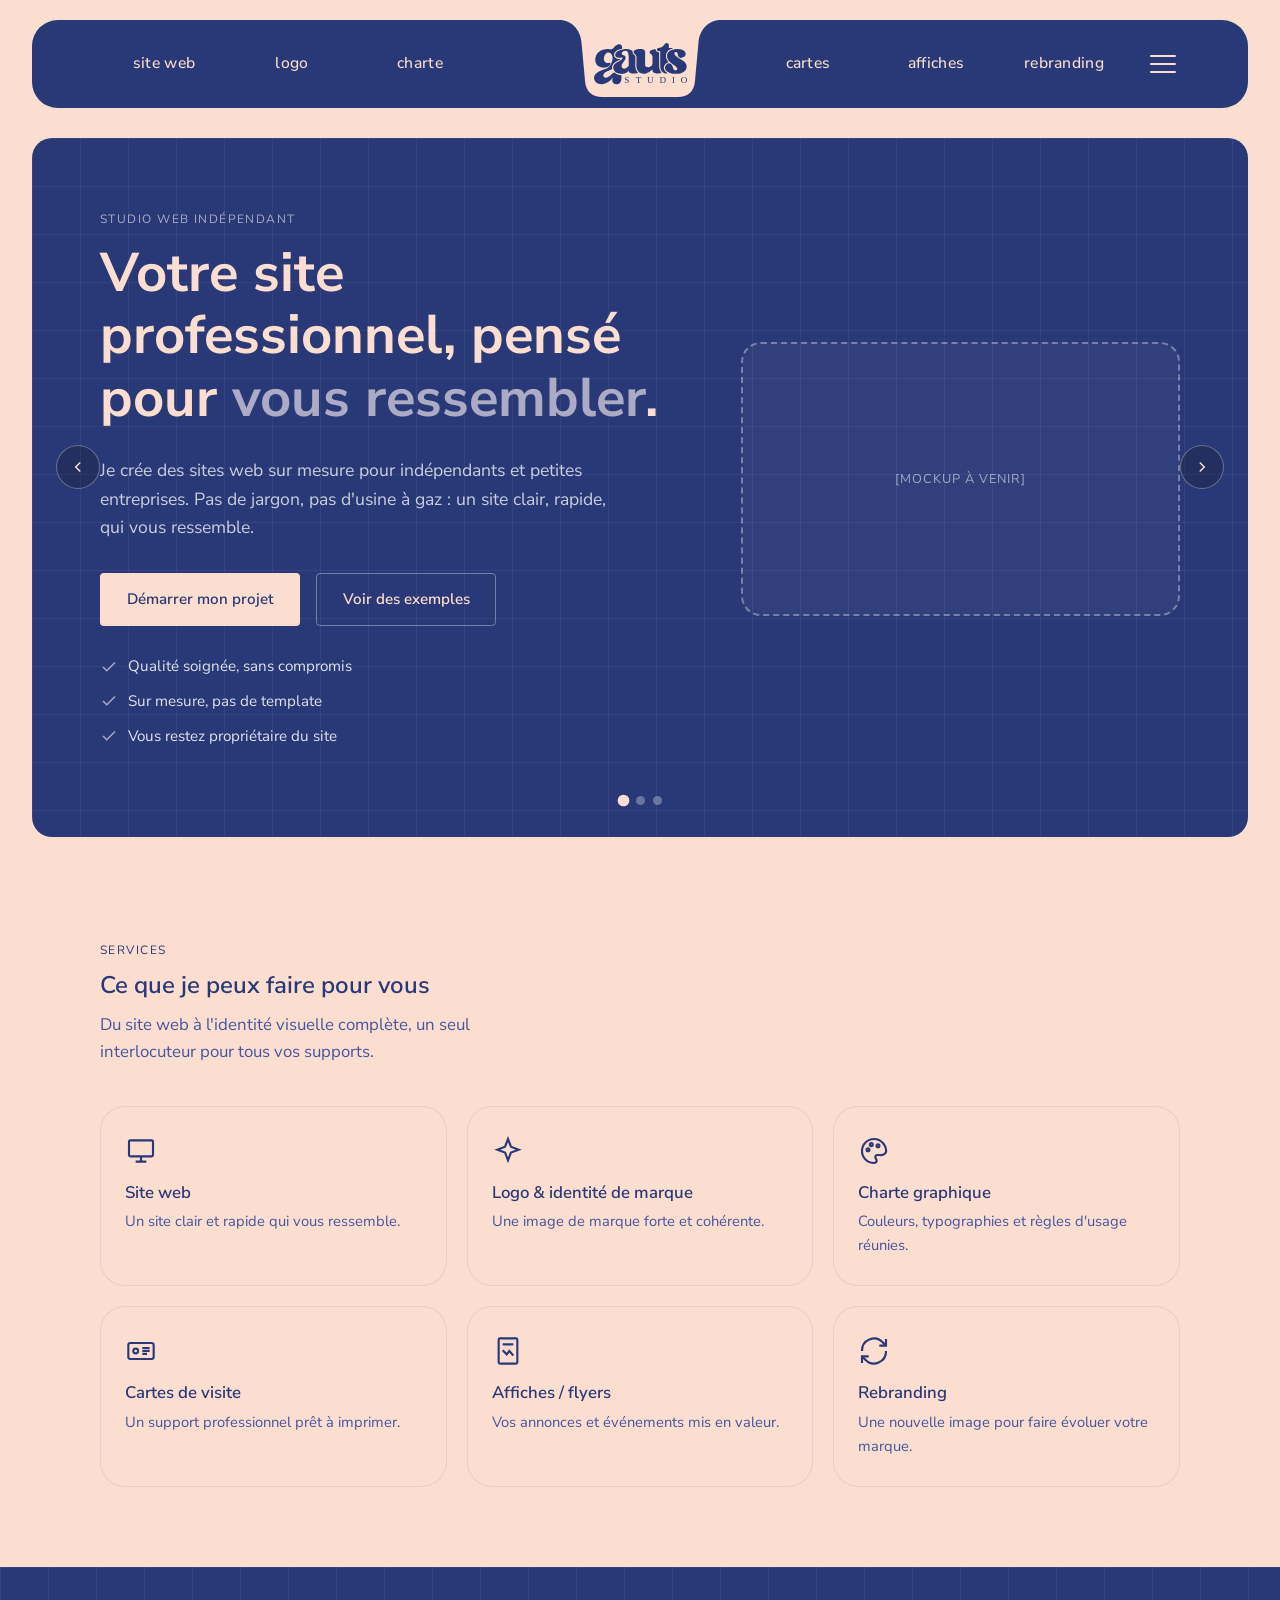
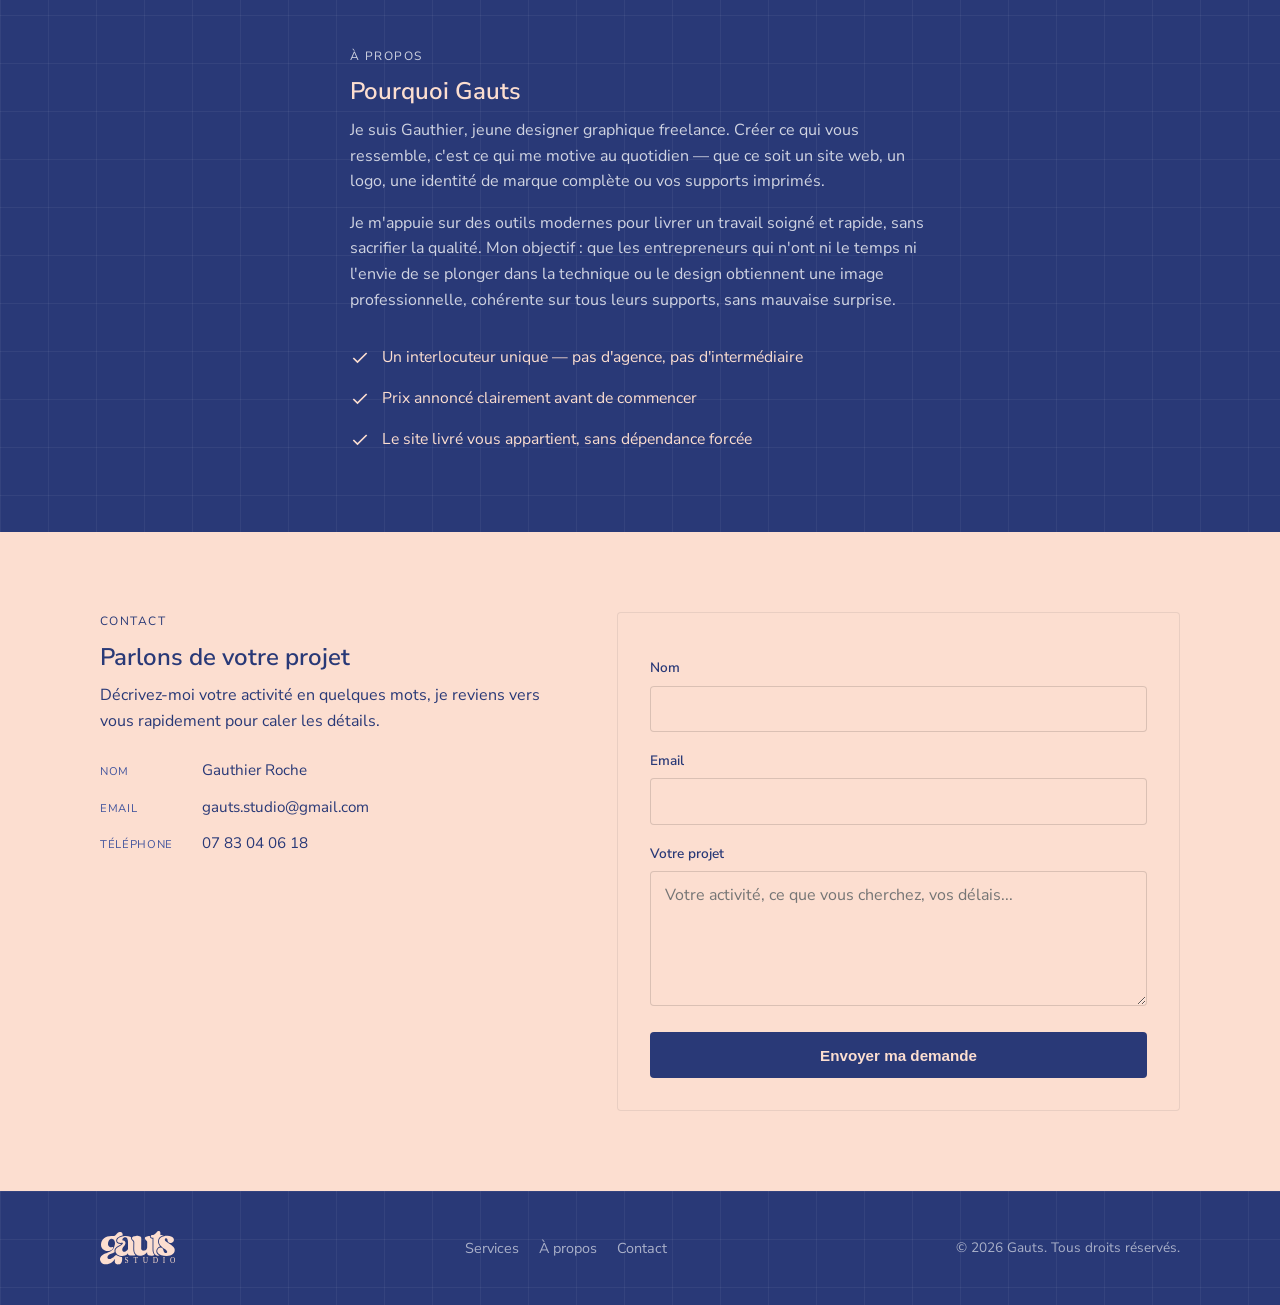
==== commit 0cdf795d: "Retour couleur bleu (annulation test rose)" ====
--- a/index.html
+++ b/index.html
@@ -10,7 +10,7 @@
   <link href="https://fonts.googleapis.com/css2?family=Nunito+Sans:wght@400;500;600;700;800;900&display=swap" rel="stylesheet">
   <style>
     /* Critique : transition de page (avant styles.css pour éviter tout flash) */
-    .page-transition{position:fixed;inset:0;background:#FF1493;transform:translateX(100%);transition:transform .5s cubic-bezier(.7,0,.3,1);z-index:200;pointer-events:none}
+    .page-transition{position:fixed;inset:0;background:#283977;transform:translateX(100%);transition:transform .5s cubic-bezier(.7,0,.3,1);z-index:200;pointer-events:none}
     .page-transition.is-covering{transform:translateX(0)}
     html.pt-active .page-transition{transform:translateX(0)}
     html.pt-active .page-transition.is-leaving{transform:translateX(-100%)}
--- a/styles.css
+++ b/styles.css
@@ -7,14 +7,14 @@
 
 :root {
   /* Couleurs */
-  --color-ink: #FF1493;         /* bleu foncé — fonds sombres (header, hero, à propos, footer) + accents forts */
+  --color-ink: #293977;         /* bleu foncé — fonds sombres (header, hero, à propos, footer) + accents forts */
   --color-paper: #FCDED0;       /* beige — fonds de section, cartes (identique au fond principal) */
   --color-white: #FCDED0;       /* beige — fond principal de page */
-  --color-signal: #FF1493;      /* bleu foncé — CTA, boutons sur fond clair */
-  --color-signal-dim: #FF69B4;  /* bleu clair — survol des boutons */
-  --color-signal-light: #FFB3DE; /* teinte claire dérivée, pour rester lisible sur fond bleu foncé */
-  --color-steel: #FF3DA5;       /* texte secondaire, mélange des deux bleus pour la hiérarchie */
-  --color-charcoal: #FF1493;    /* texte principal */
+  --color-signal: #293977;      /* bleu foncé — CTA, boutons sur fond clair */
+  --color-signal-dim: #5B77B9;  /* bleu clair — survol des boutons */
+  --color-signal-light: #ACABC5; /* teinte claire dérivée, pour rester lisible sur fond bleu foncé */
+  --color-steel: #44569E;       /* texte secondaire, mélange des deux bleus pour la hiérarchie */
+  --color-charcoal: #293977;    /* texte principal */
 
   /* Typo — Nunito Sans partout (chargée via Google Fonts dans le <head>) */
   --font-display: "Nunito Sans", "Helvetica Neue", Arial, sans-serif;
@@ -382,7 +382,7 @@
   border-radius: 50%;
   transition: background var(--transition);
 }
-.dropdown-close:hover { background: rgba(255, 20, 147, 0.08); }
+.dropdown-close:hover { background: rgba(41, 57, 119, 0.08); }
 .dropdown-close svg { width: 20px; height: 20px; }
 
 .dropdown-nav {
@@ -398,7 +398,7 @@
   letter-spacing: 0.02em;
   text-transform: lowercase;
   color: var(--color-ink);
-  border-bottom: 1px solid rgba(255, 20, 147, 0.1);
+  border-bottom: 1px solid rgba(41, 57, 119, 0.1);
   transform: translateX(0);
   transition: color var(--transition), transform var(--transition);
 }
@@ -1076,7 +1076,7 @@
   margin: 0 auto;
   padding: 3rem 2rem;
   text-align: center;
-  border: 1.5px dashed rgba(255, 20, 147, 0.28);
+  border: 1.5px dashed rgba(41, 57, 119, 0.28);
   border-radius: var(--radius-lg);
 }
 
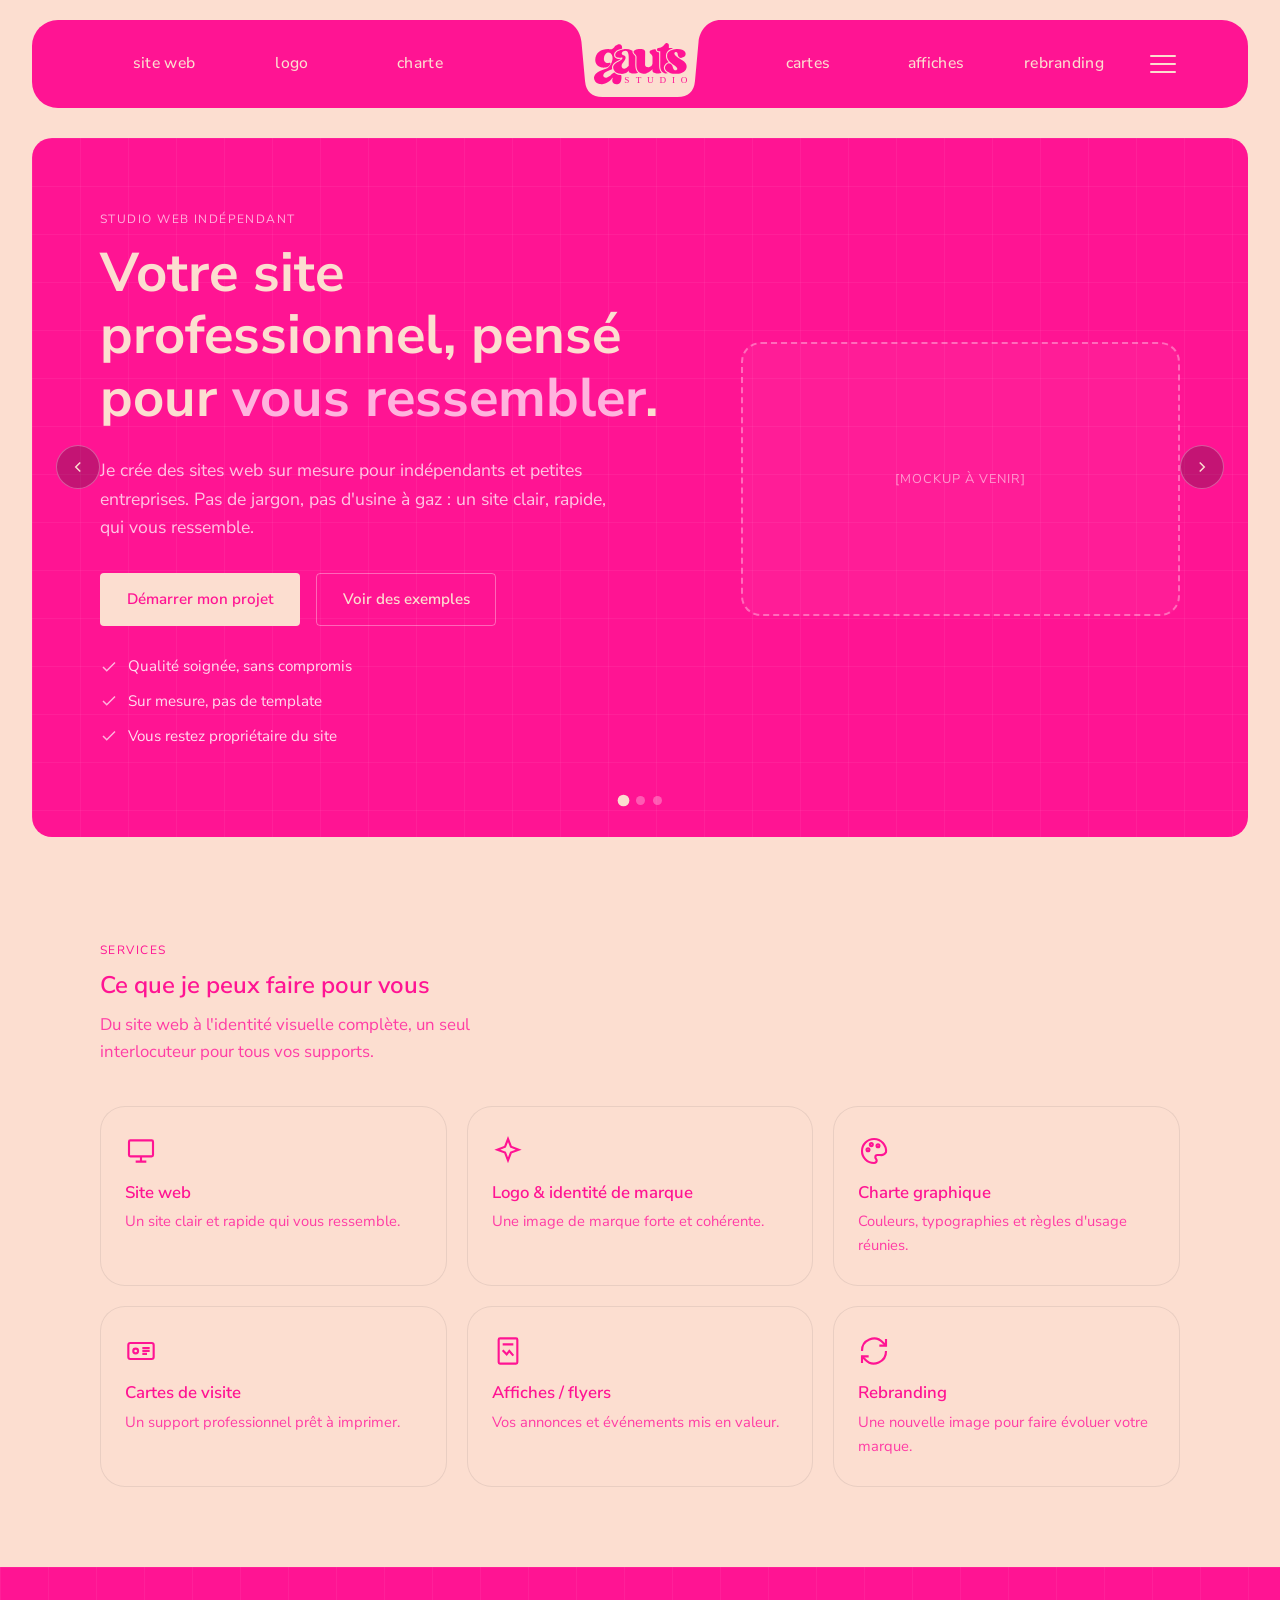
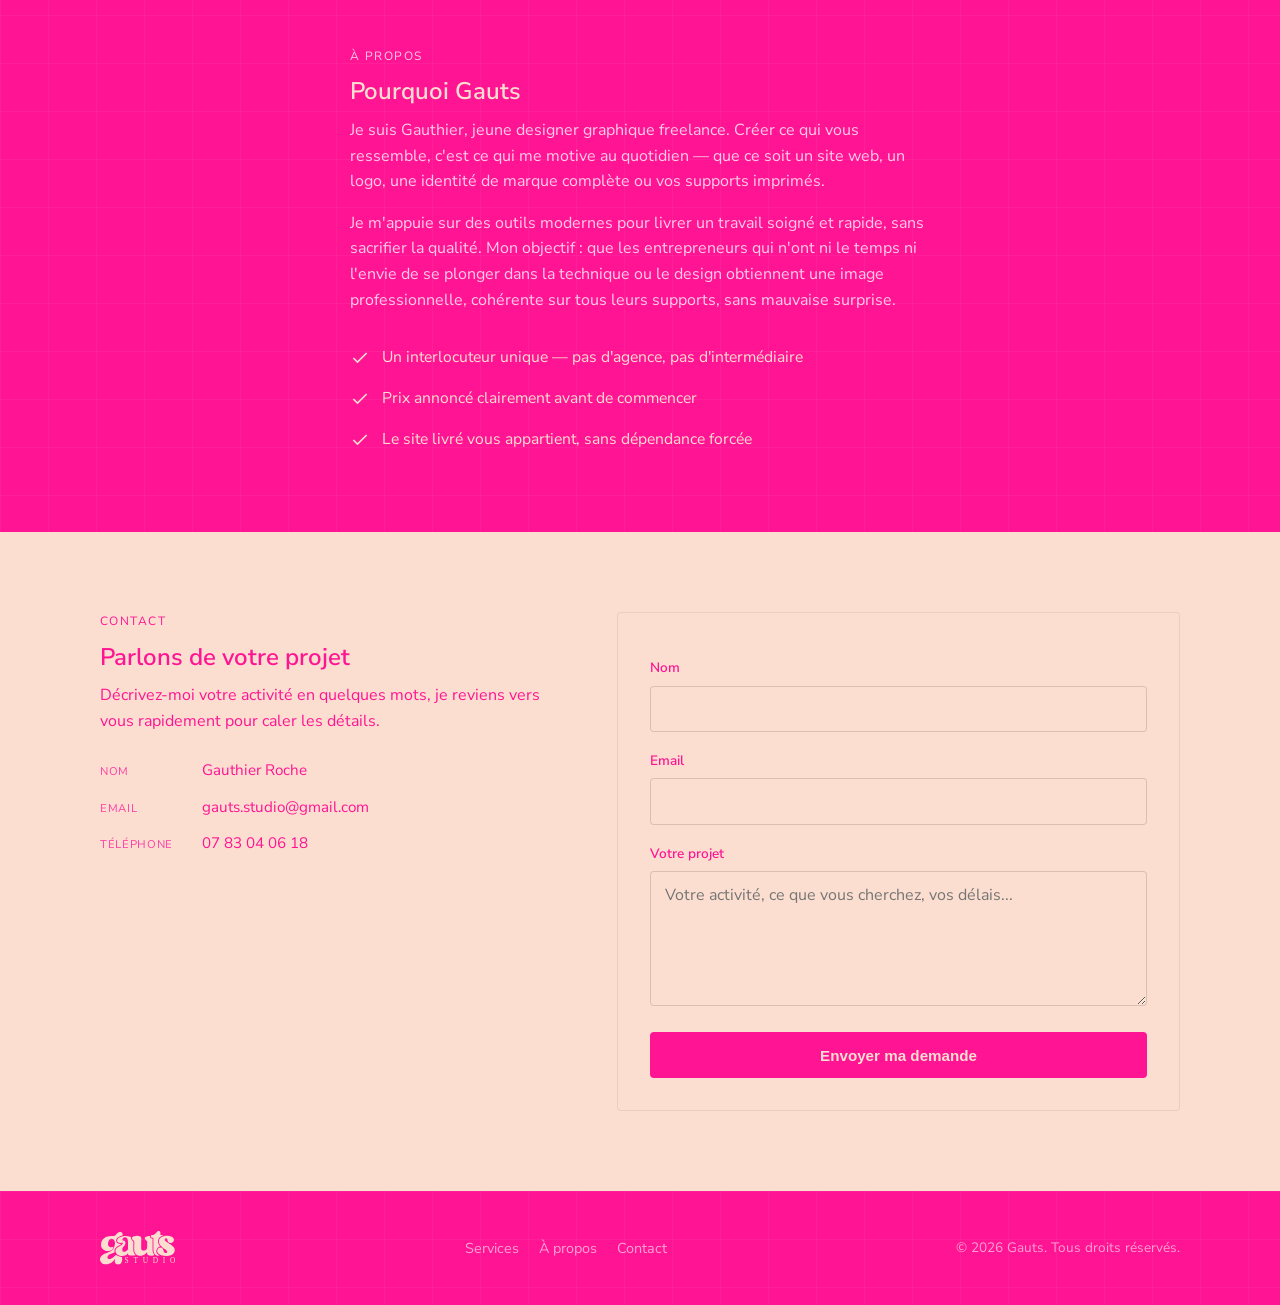
==== commit cb8e9557: "teste rapiditer" ====
--- a/index.html
+++ b/index.html
@@ -10,7 +10,7 @@
   <link href="https://fonts.googleapis.com/css2?family=Nunito+Sans:wght@400;500;600;700;800;900&display=swap" rel="stylesheet">
   <style>
     /* Critique : transition de page (avant styles.css pour éviter tout flash) */
-    .page-transition{position:fixed;inset:0;background:#283977;transform:translateX(100%);transition:transform .5s cubic-bezier(.7,0,.3,1);z-index:200;pointer-events:none}
+    .page-transition{position:fixed;inset:0;background:#FF1493;transform:translateX(100%);transition:transform .5s cubic-bezier(.7,0,.3,1);z-index:200;pointer-events:none}
     .page-transition.is-covering{transform:translateX(0)}
     html.pt-active .page-transition{transform:translateX(0)}
     html.pt-active .page-transition.is-leaving{transform:translateX(-100%)}
--- a/styles.css
+++ b/styles.css
@@ -7,14 +7,14 @@
 
 :root {
   /* Couleurs */
-  --color-ink: #293977;         /* bleu foncé — fonds sombres (header, hero, à propos, footer) + accents forts */
+  --color-ink: #FF1493;         /* bleu foncé — fonds sombres (header, hero, à propos, footer) + accents forts */
   --color-paper: #FCDED0;       /* beige — fonds de section, cartes (identique au fond principal) */
   --color-white: #FCDED0;       /* beige — fond principal de page */
-  --color-signal: #293977;      /* bleu foncé — CTA, boutons sur fond clair */
-  --color-signal-dim: #5B77B9;  /* bleu clair — survol des boutons */
-  --color-signal-light: #ACABC5; /* teinte claire dérivée, pour rester lisible sur fond bleu foncé */
-  --color-steel: #44569E;       /* texte secondaire, mélange des deux bleus pour la hiérarchie */
-  --color-charcoal: #293977;    /* texte principal */
+  --color-signal: #FF1493;      /* bleu foncé — CTA, boutons sur fond clair */
+  --color-signal-dim: #FF69B4;  /* bleu clair — survol des boutons */
+  --color-signal-light: #FFB3DE; /* teinte claire dérivée, pour rester lisible sur fond bleu foncé */
+  --color-steel: #FF3DA5;       /* texte secondaire, mélange des deux bleus pour la hiérarchie */
+  --color-charcoal: #FF1493;    /* texte principal */
 
   /* Typo — Nunito Sans partout (chargée via Google Fonts dans le <head>) */
   --font-display: "Nunito Sans", "Helvetica Neue", Arial, sans-serif;
@@ -382,7 +382,7 @@
   border-radius: 50%;
   transition: background var(--transition);
 }
-.dropdown-close:hover { background: rgba(41, 57, 119, 0.08); }
+.dropdown-close:hover { background: rgba(255, 20, 147, 0.08); }
 .dropdown-close svg { width: 20px; height: 20px; }
 
 .dropdown-nav {
@@ -398,7 +398,7 @@
   letter-spacing: 0.02em;
   text-transform: lowercase;
   color: var(--color-ink);
-  border-bottom: 1px solid rgba(41, 57, 119, 0.1);
+  border-bottom: 1px solid rgba(255, 20, 147, 0.1);
   transform: translateX(0);
   transition: color var(--transition), transform var(--transition);
 }
@@ -1076,7 +1076,7 @@
   margin: 0 auto;
   padding: 3rem 2rem;
   text-align: center;
-  border: 1.5px dashed rgba(41, 57, 119, 0.28);
+  border: 1.5px dashed rgba(255, 20, 147, 0.28);
   border-radius: var(--radius-lg);
 }
 
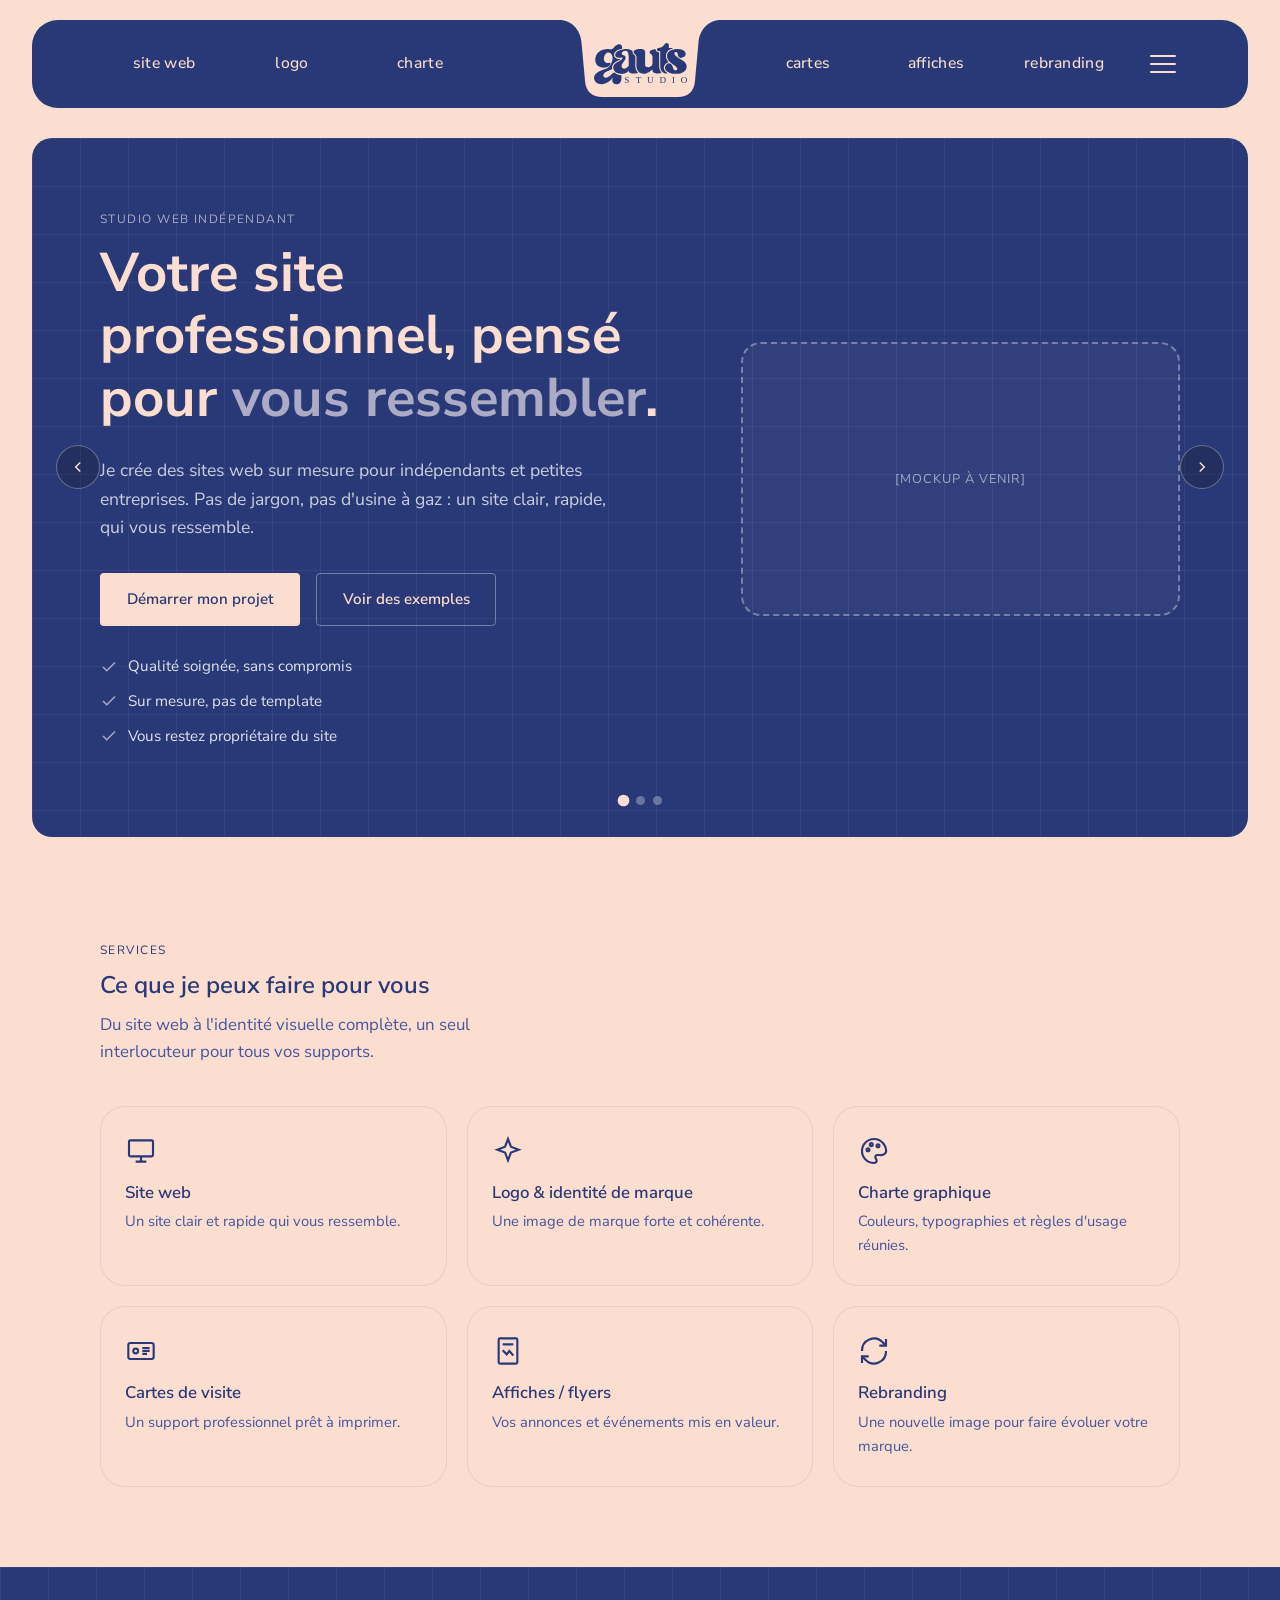
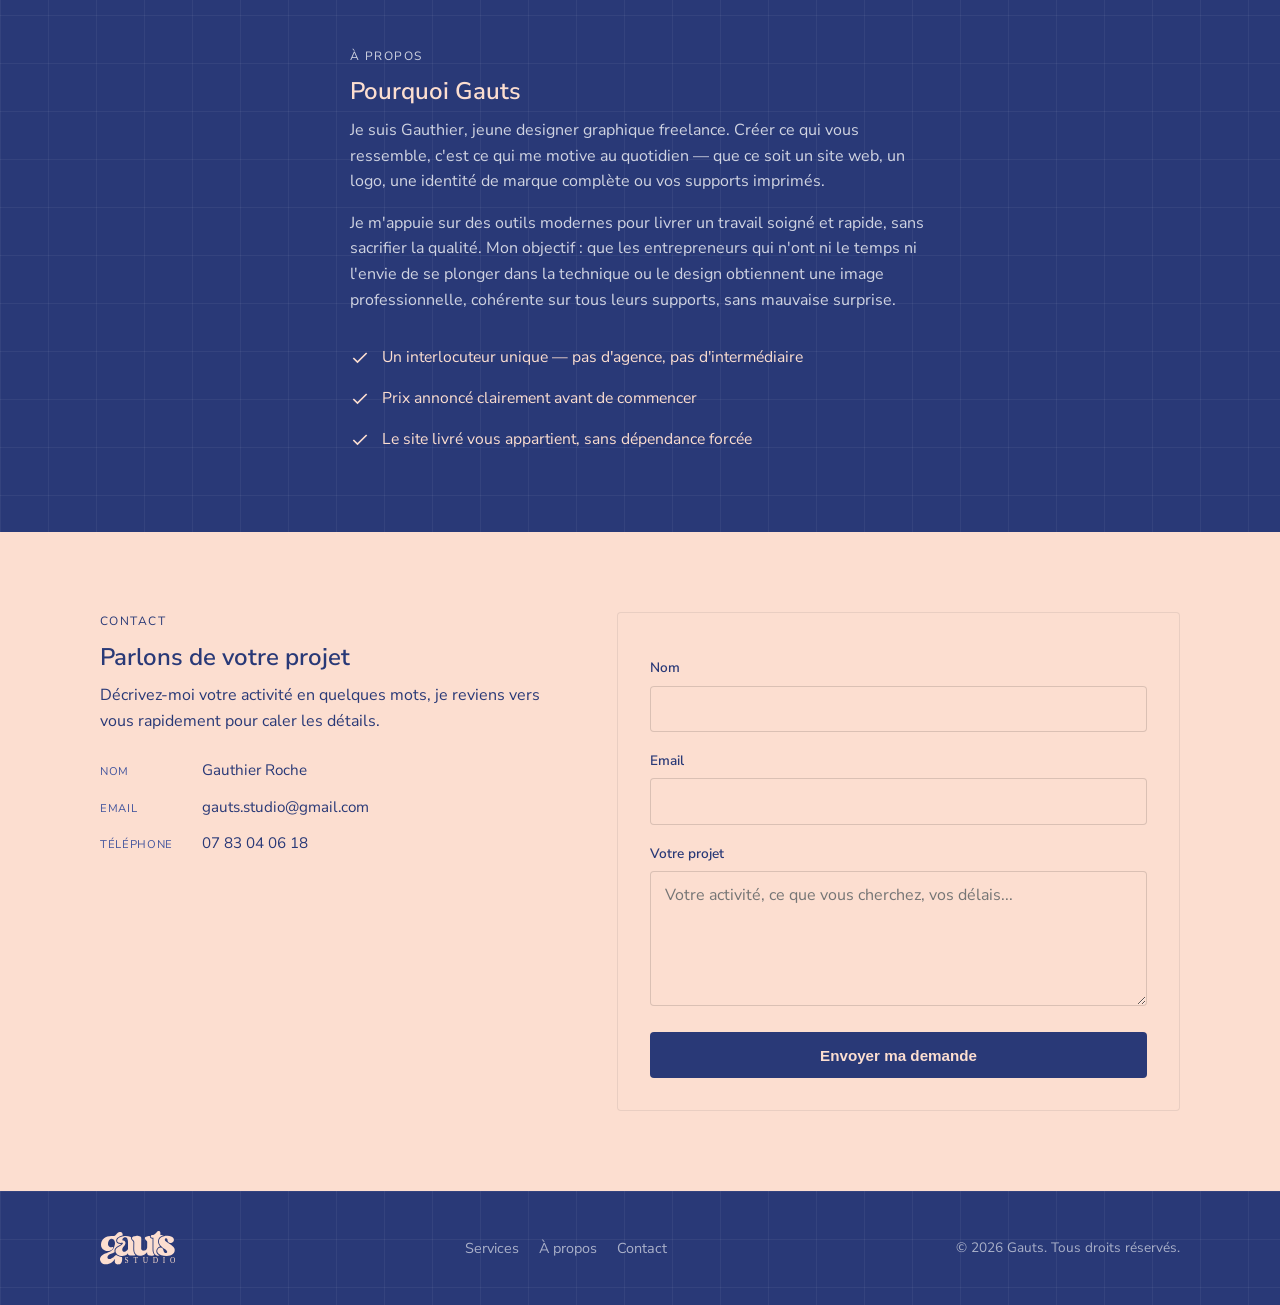
==== commit 52986af5: "test" ====
--- a/index.html
+++ b/index.html
@@ -10,7 +10,7 @@
   <link href="https://fonts.googleapis.com/css2?family=Nunito+Sans:wght@400;500;600;700;800;900&display=swap" rel="stylesheet">
   <style>
     /* Critique : transition de page (avant styles.css pour éviter tout flash) */
-    .page-transition{position:fixed;inset:0;background:#FF1493;transform:translateX(100%);transition:transform .5s cubic-bezier(.7,0,.3,1);z-index:200;pointer-events:none}
+    .page-transition{position:fixed;inset:0;background:#283977;transform:translateX(100%);transition:transform .5s cubic-bezier(.7,0,.3,1);z-index:200;pointer-events:none}
     .page-transition.is-covering{transform:translateX(0)}
     html.pt-active .page-transition{transform:translateX(0)}
     html.pt-active .page-transition.is-leaving{transform:translateX(-100%)}
--- a/styles.css
+++ b/styles.css
@@ -7,14 +7,14 @@
 
 :root {
   /* Couleurs */
-  --color-ink: #FF1493;         /* bleu foncé — fonds sombres (header, hero, à propos, footer) + accents forts */
+  --color-ink: #293977;         /* bleu foncé — fonds sombres (header, hero, à propos, footer) + accents forts */
   --color-paper: #FCDED0;       /* beige — fonds de section, cartes (identique au fond principal) */
   --color-white: #FCDED0;       /* beige — fond principal de page */
-  --color-signal: #FF1493;      /* bleu foncé — CTA, boutons sur fond clair */
-  --color-signal-dim: #FF69B4;  /* bleu clair — survol des boutons */
-  --color-signal-light: #FFB3DE; /* teinte claire dérivée, pour rester lisible sur fond bleu foncé */
-  --color-steel: #FF3DA5;       /* texte secondaire, mélange des deux bleus pour la hiérarchie */
-  --color-charcoal: #FF1493;    /* texte principal */
+  --color-signal: #293977;      /* bleu foncé — CTA, boutons sur fond clair */
+  --color-signal-dim: #5B77B9;  /* bleu clair — survol des boutons */
+  --color-signal-light: #ACABC5; /* teinte claire dérivée, pour rester lisible sur fond bleu foncé */
+  --color-steel: #44569E;       /* texte secondaire, mélange des deux bleus pour la hiérarchie */
+  --color-charcoal: #293977;    /* texte principal */
 
   /* Typo — Nunito Sans partout (chargée via Google Fonts dans le <head>) */
   --font-display: "Nunito Sans", "Helvetica Neue", Arial, sans-serif;
@@ -382,7 +382,7 @@
   border-radius: 50%;
   transition: background var(--transition);
 }
-.dropdown-close:hover { background: rgba(255, 20, 147, 0.08); }
+.dropdown-close:hover { background: rgba(41, 57, 119, 0.08); }
 .dropdown-close svg { width: 20px; height: 20px; }
 
 .dropdown-nav {
@@ -398,7 +398,7 @@
   letter-spacing: 0.02em;
   text-transform: lowercase;
   color: var(--color-ink);
-  border-bottom: 1px solid rgba(255, 20, 147, 0.1);
+  border-bottom: 1px solid rgba(41, 57, 119, 0.1);
   transform: translateX(0);
   transition: color var(--transition), transform var(--transition);
 }
@@ -1076,7 +1076,7 @@
   margin: 0 auto;
   padding: 3rem 2rem;
   text-align: center;
-  border: 1.5px dashed rgba(255, 20, 147, 0.28);
+  border: 1.5px dashed rgba(41, 57, 119, 0.28);
   border-radius: var(--radius-lg);
 }
 
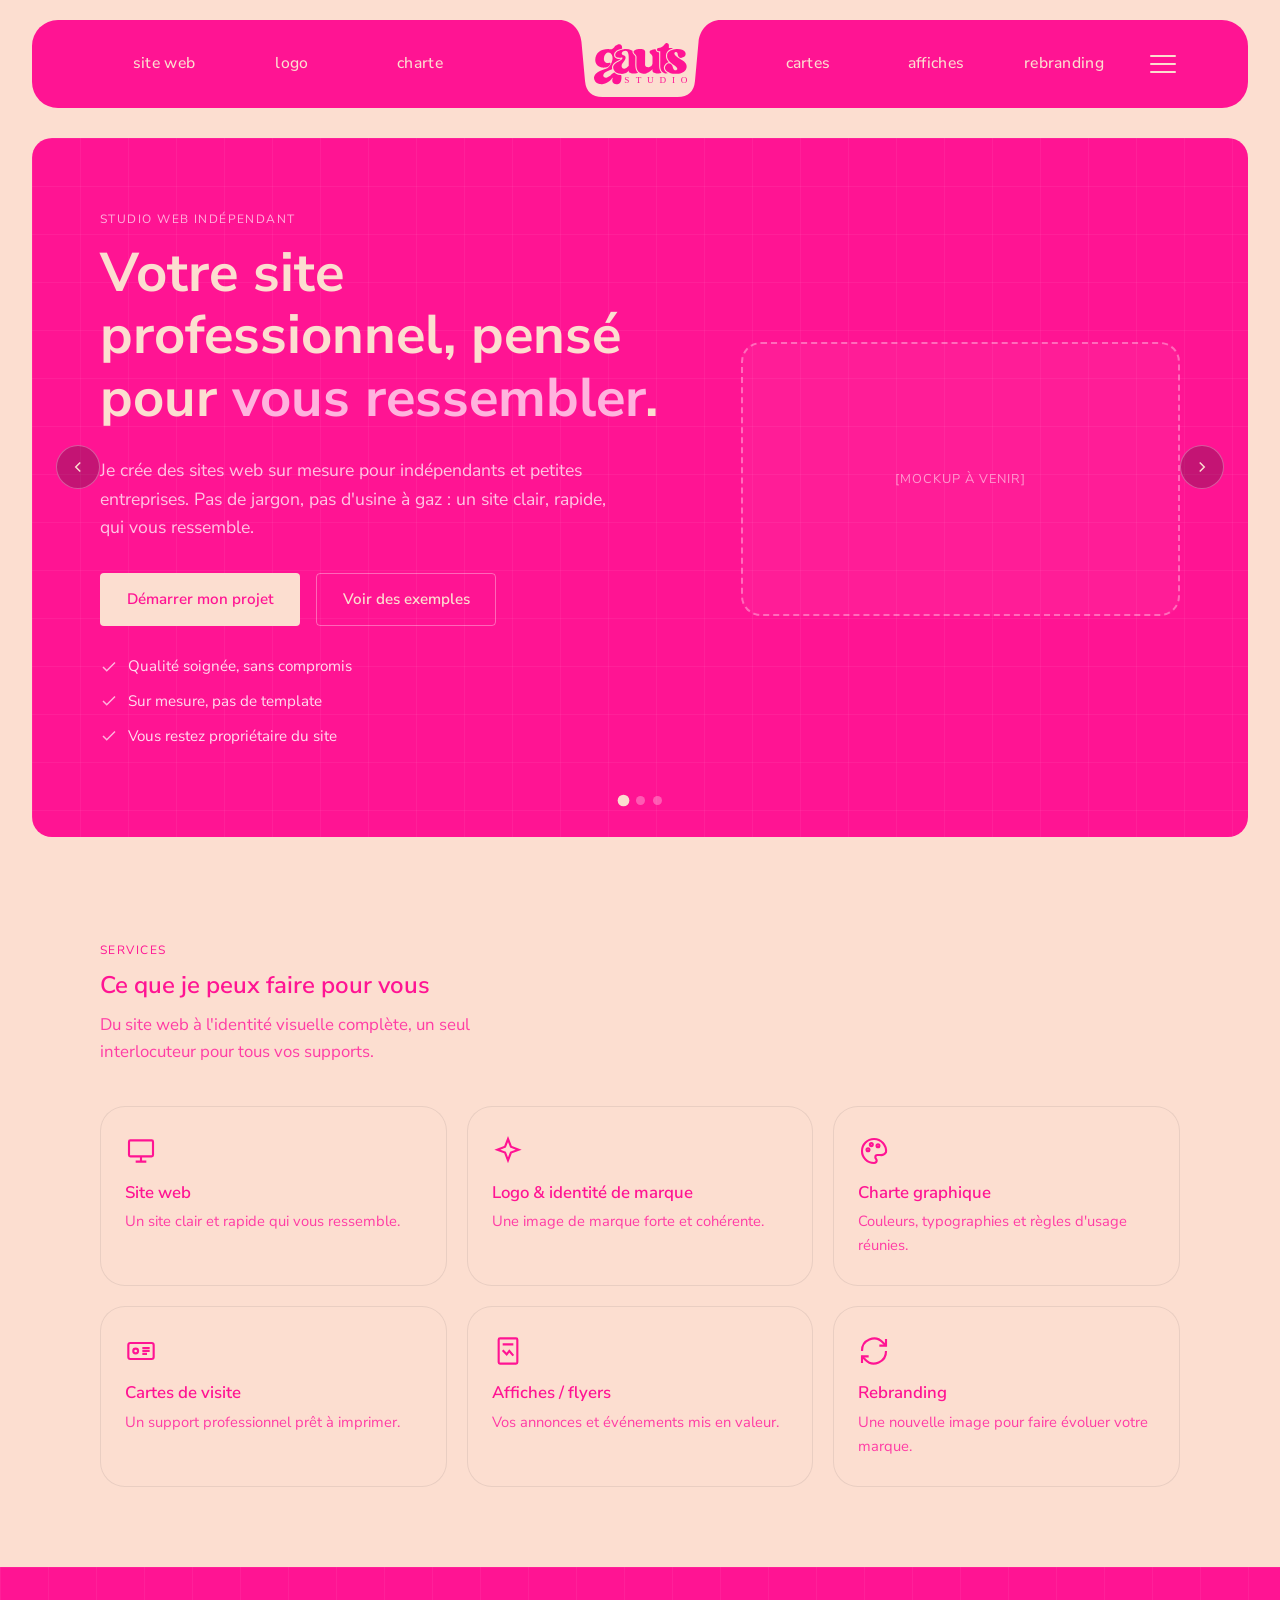
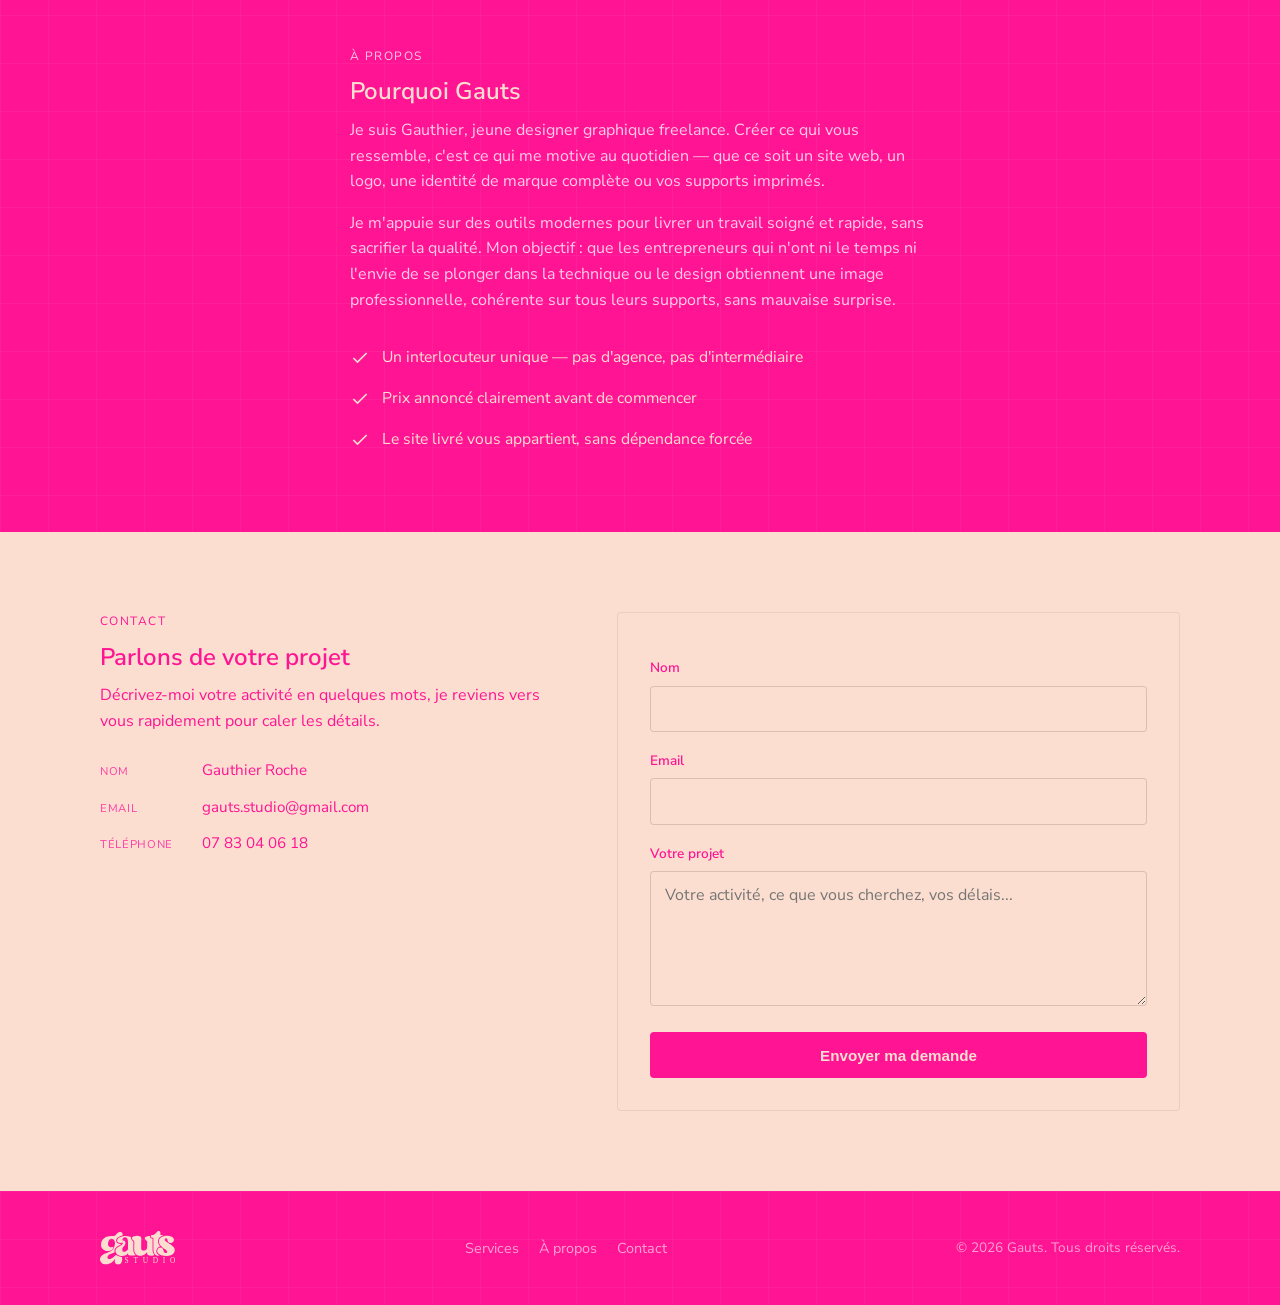
==== commit d61f74be: "test" ====
--- a/index.html
+++ b/index.html
@@ -10,7 +10,7 @@
   <link href="https://fonts.googleapis.com/css2?family=Nunito+Sans:wght@400;500;600;700;800;900&display=swap" rel="stylesheet">
   <style>
     /* Critique : transition de page (avant styles.css pour éviter tout flash) */
-    .page-transition{position:fixed;inset:0;background:#283977;transform:translateX(100%);transition:transform .5s cubic-bezier(.7,0,.3,1);z-index:200;pointer-events:none}
+    .page-transition{position:fixed;inset:0;background:#FF1493;transform:translateX(100%);transition:transform .5s cubic-bezier(.7,0,.3,1);z-index:200;pointer-events:none}
     .page-transition.is-covering{transform:translateX(0)}
     html.pt-active .page-transition{transform:translateX(0)}
     html.pt-active .page-transition.is-leaving{transform:translateX(-100%)}
--- a/styles.css
+++ b/styles.css
@@ -7,14 +7,14 @@
 
 :root {
   /* Couleurs */
-  --color-ink: #293977;         /* bleu foncé — fonds sombres (header, hero, à propos, footer) + accents forts */
+  --color-ink: #FF1493;         /* bleu foncé — fonds sombres (header, hero, à propos, footer) + accents forts */
   --color-paper: #FCDED0;       /* beige — fonds de section, cartes (identique au fond principal) */
   --color-white: #FCDED0;       /* beige — fond principal de page */
-  --color-signal: #293977;      /* bleu foncé — CTA, boutons sur fond clair */
-  --color-signal-dim: #5B77B9;  /* bleu clair — survol des boutons */
-  --color-signal-light: #ACABC5; /* teinte claire dérivée, pour rester lisible sur fond bleu foncé */
-  --color-steel: #44569E;       /* texte secondaire, mélange des deux bleus pour la hiérarchie */
-  --color-charcoal: #293977;    /* texte principal */
+  --color-signal: #FF1493;      /* bleu foncé — CTA, boutons sur fond clair */
+  --color-signal-dim: #FF69B4;  /* bleu clair — survol des boutons */
+  --color-signal-light: #FFB3DE; /* teinte claire dérivée, pour rester lisible sur fond bleu foncé */
+  --color-steel: #FF3DA5;       /* texte secondaire, mélange des deux bleus pour la hiérarchie */
+  --color-charcoal: #FF1493;    /* texte principal */
 
   /* Typo — Nunito Sans partout (chargée via Google Fonts dans le <head>) */
   --font-display: "Nunito Sans", "Helvetica Neue", Arial, sans-serif;
@@ -382,7 +382,7 @@
   border-radius: 50%;
   transition: background var(--transition);
 }
-.dropdown-close:hover { background: rgba(41, 57, 119, 0.08); }
+.dropdown-close:hover { background: rgba(255, 20, 147, 0.08); }
 .dropdown-close svg { width: 20px; height: 20px; }
 
 .dropdown-nav {
@@ -398,7 +398,7 @@
   letter-spacing: 0.02em;
   text-transform: lowercase;
   color: var(--color-ink);
-  border-bottom: 1px solid rgba(41, 57, 119, 0.1);
+  border-bottom: 1px solid rgba(255, 20, 147, 0.1);
   transform: translateX(0);
   transition: color var(--transition), transform var(--transition);
 }
@@ -1076,7 +1076,7 @@
   margin: 0 auto;
   padding: 3rem 2rem;
   text-align: center;
-  border: 1.5px dashed rgba(41, 57, 119, 0.28);
+  border: 1.5px dashed rgba(255, 20, 147, 0.28);
   border-radius: var(--radius-lg);
 }
 
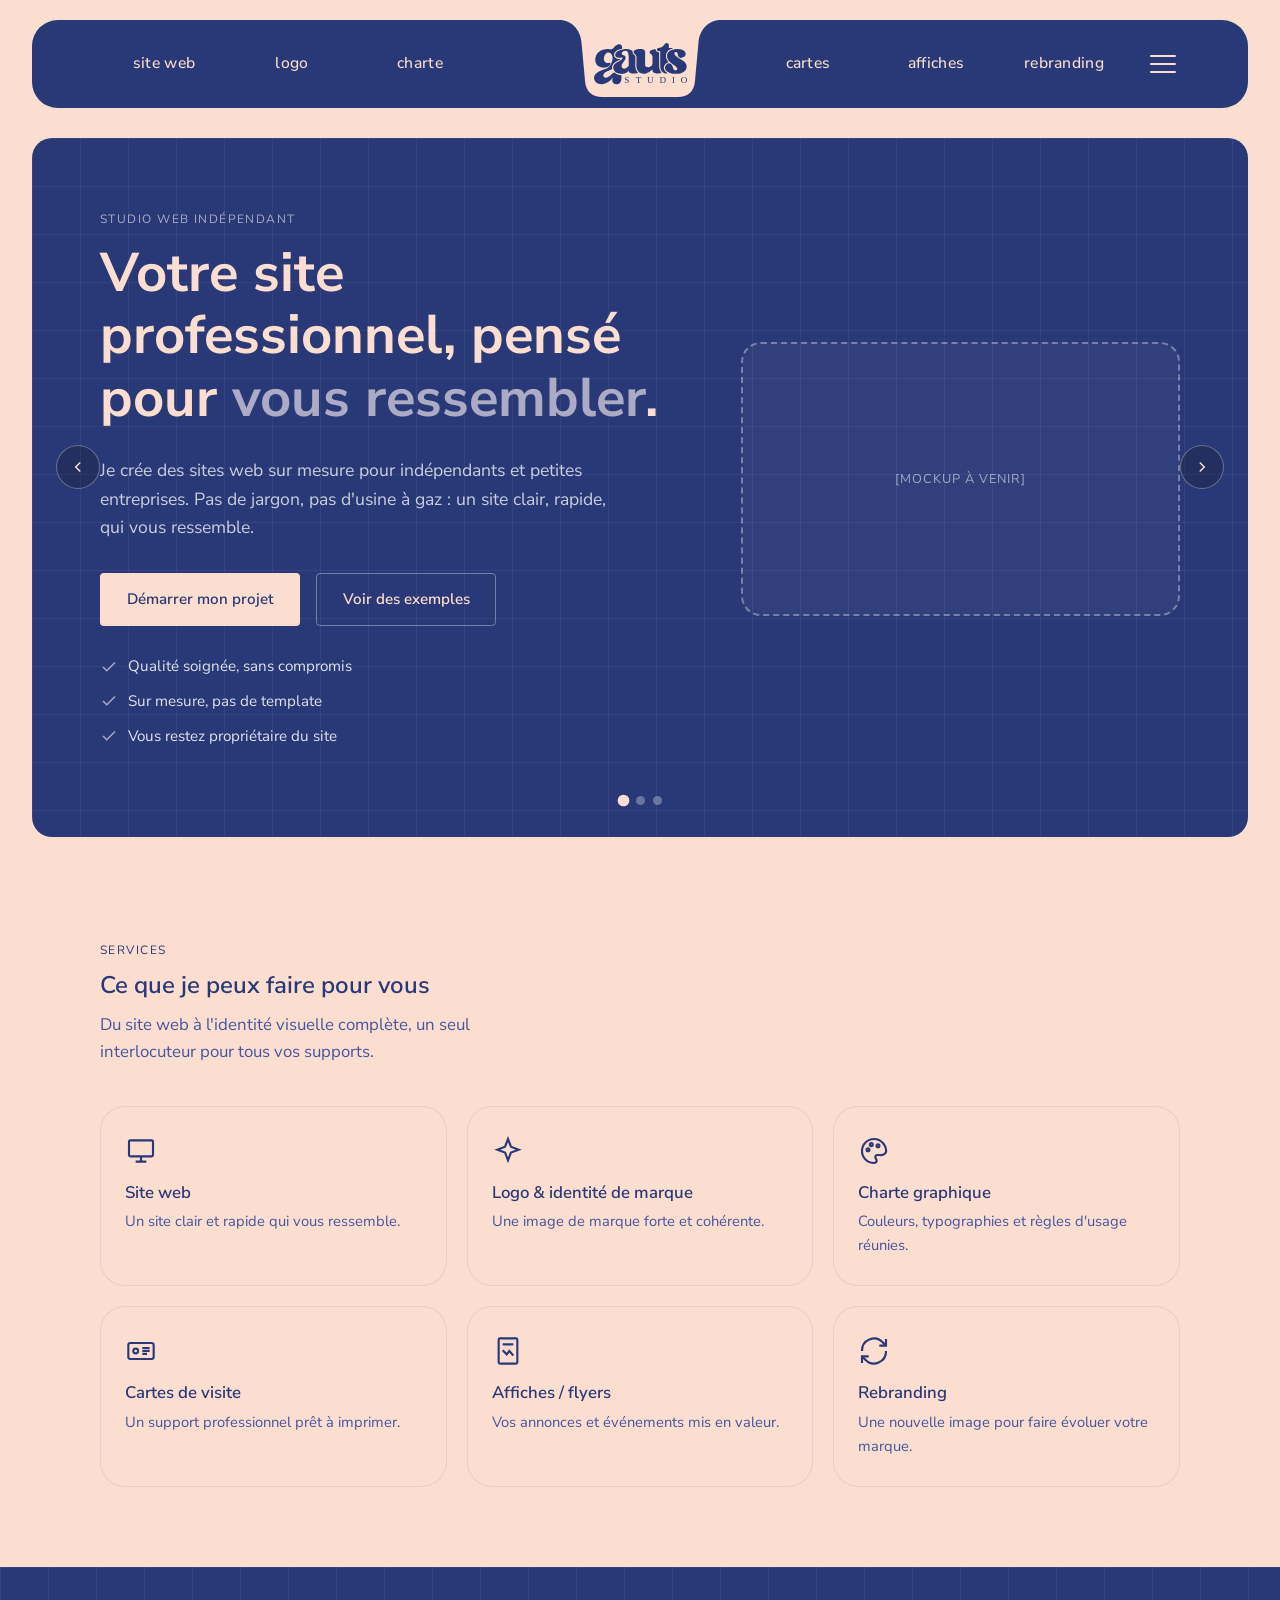
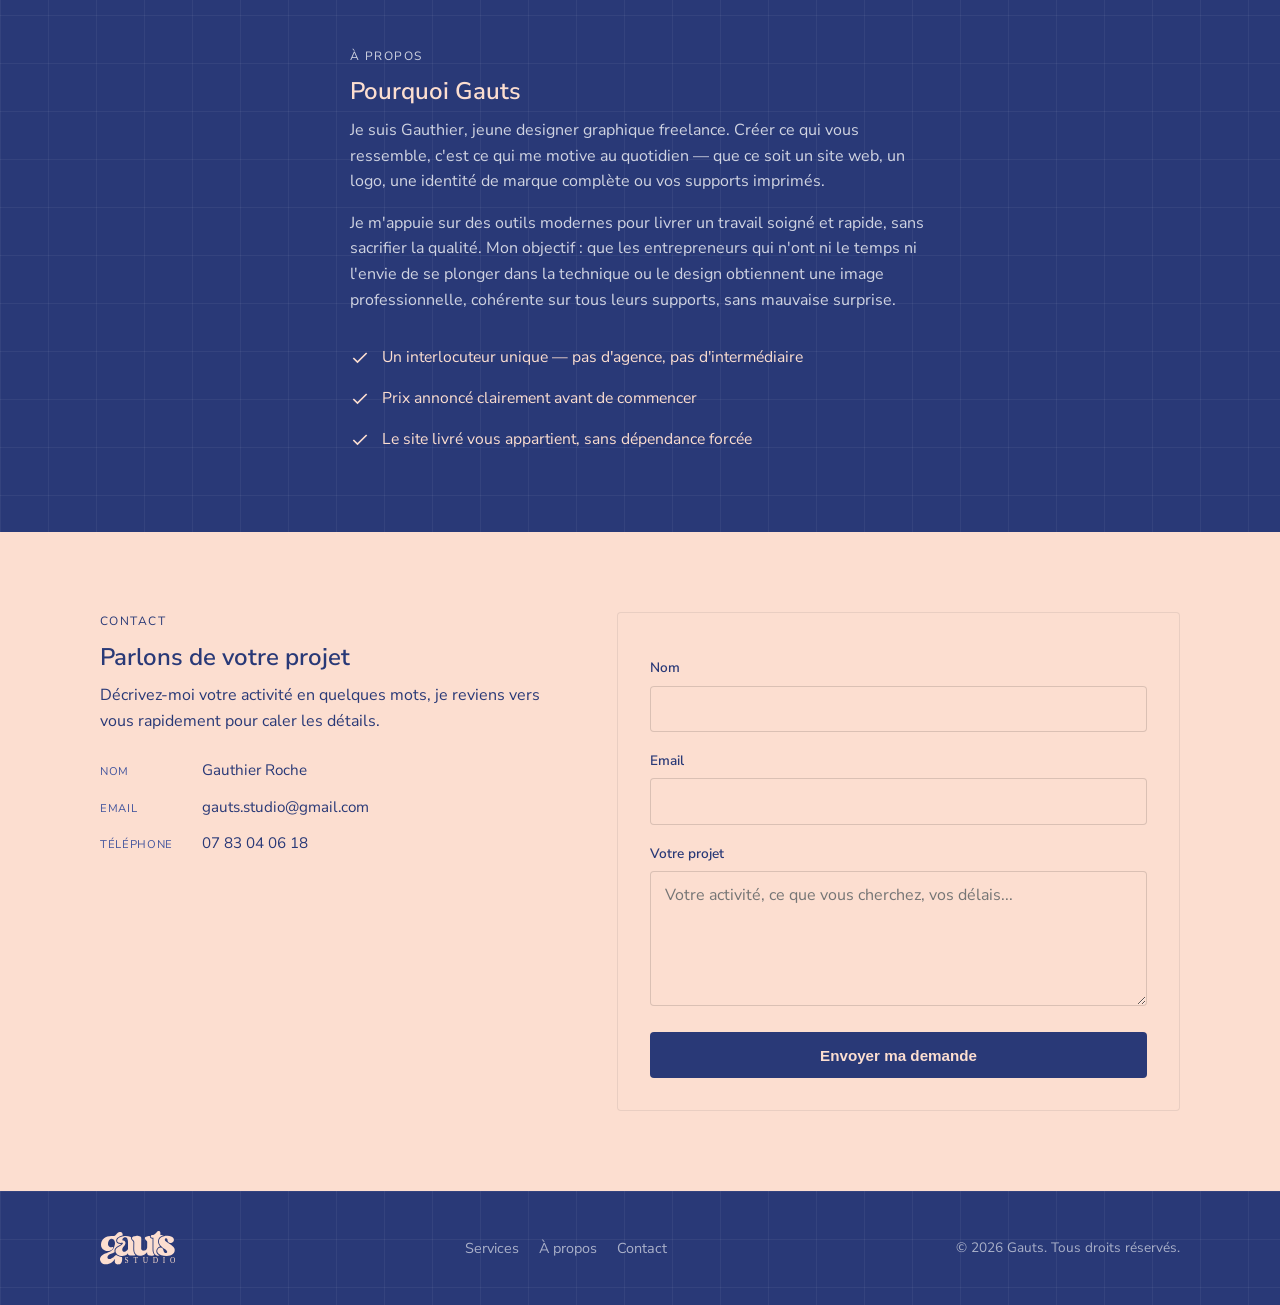
==== commit d18122a0: "teste" ====
--- a/index.html
+++ b/index.html
@@ -10,7 +10,7 @@
   <link href="https://fonts.googleapis.com/css2?family=Nunito+Sans:wght@400;500;600;700;800;900&display=swap" rel="stylesheet">
   <style>
     /* Critique : transition de page (avant styles.css pour éviter tout flash) */
-    .page-transition{position:fixed;inset:0;background:#FF1493;transform:translateX(100%);transition:transform .5s cubic-bezier(.7,0,.3,1);z-index:200;pointer-events:none}
+    .page-transition{position:fixed;inset:0;background:#283977;transform:translateX(100%);transition:transform .5s cubic-bezier(.7,0,.3,1);z-index:200;pointer-events:none}
     .page-transition.is-covering{transform:translateX(0)}
     html.pt-active .page-transition{transform:translateX(0)}
     html.pt-active .page-transition.is-leaving{transform:translateX(-100%)}
--- a/styles.css
+++ b/styles.css
@@ -7,14 +7,14 @@
 
 :root {
   /* Couleurs */
-  --color-ink: #FF1493;         /* bleu foncé — fonds sombres (header, hero, à propos, footer) + accents forts */
+  --color-ink: #293977;         /* bleu foncé — fonds sombres (header, hero, à propos, footer) + accents forts */
   --color-paper: #FCDED0;       /* beige — fonds de section, cartes (identique au fond principal) */
   --color-white: #FCDED0;       /* beige — fond principal de page */
-  --color-signal: #FF1493;      /* bleu foncé — CTA, boutons sur fond clair */
-  --color-signal-dim: #FF69B4;  /* bleu clair — survol des boutons */
-  --color-signal-light: #FFB3DE; /* teinte claire dérivée, pour rester lisible sur fond bleu foncé */
-  --color-steel: #FF3DA5;       /* texte secondaire, mélange des deux bleus pour la hiérarchie */
-  --color-charcoal: #FF1493;    /* texte principal */
+  --color-signal: #293977;      /* bleu foncé — CTA, boutons sur fond clair */
+  --color-signal-dim: #5B77B9;  /* bleu clair — survol des boutons */
+  --color-signal-light: #ACABC5; /* teinte claire dérivée, pour rester lisible sur fond bleu foncé */
+  --color-steel: #44569E;       /* texte secondaire, mélange des deux bleus pour la hiérarchie */
+  --color-charcoal: #293977;    /* texte principal */
 
   /* Typo — Nunito Sans partout (chargée via Google Fonts dans le <head>) */
   --font-display: "Nunito Sans", "Helvetica Neue", Arial, sans-serif;
@@ -382,7 +382,7 @@
   border-radius: 50%;
   transition: background var(--transition);
 }
-.dropdown-close:hover { background: rgba(255, 20, 147, 0.08); }
+.dropdown-close:hover { background: rgba(41, 57, 119, 0.08); }
 .dropdown-close svg { width: 20px; height: 20px; }
 
 .dropdown-nav {
@@ -398,7 +398,7 @@
   letter-spacing: 0.02em;
   text-transform: lowercase;
   color: var(--color-ink);
-  border-bottom: 1px solid rgba(255, 20, 147, 0.1);
+  border-bottom: 1px solid rgba(41, 57, 119, 0.1);
   transform: translateX(0);
   transition: color var(--transition), transform var(--transition);
 }
@@ -1076,7 +1076,7 @@
   margin: 0 auto;
   padding: 3rem 2rem;
   text-align: center;
-  border: 1.5px dashed rgba(255, 20, 147, 0.28);
+  border: 1.5px dashed rgba(41, 57, 119, 0.28);
   border-radius: var(--radius-lg);
 }
 
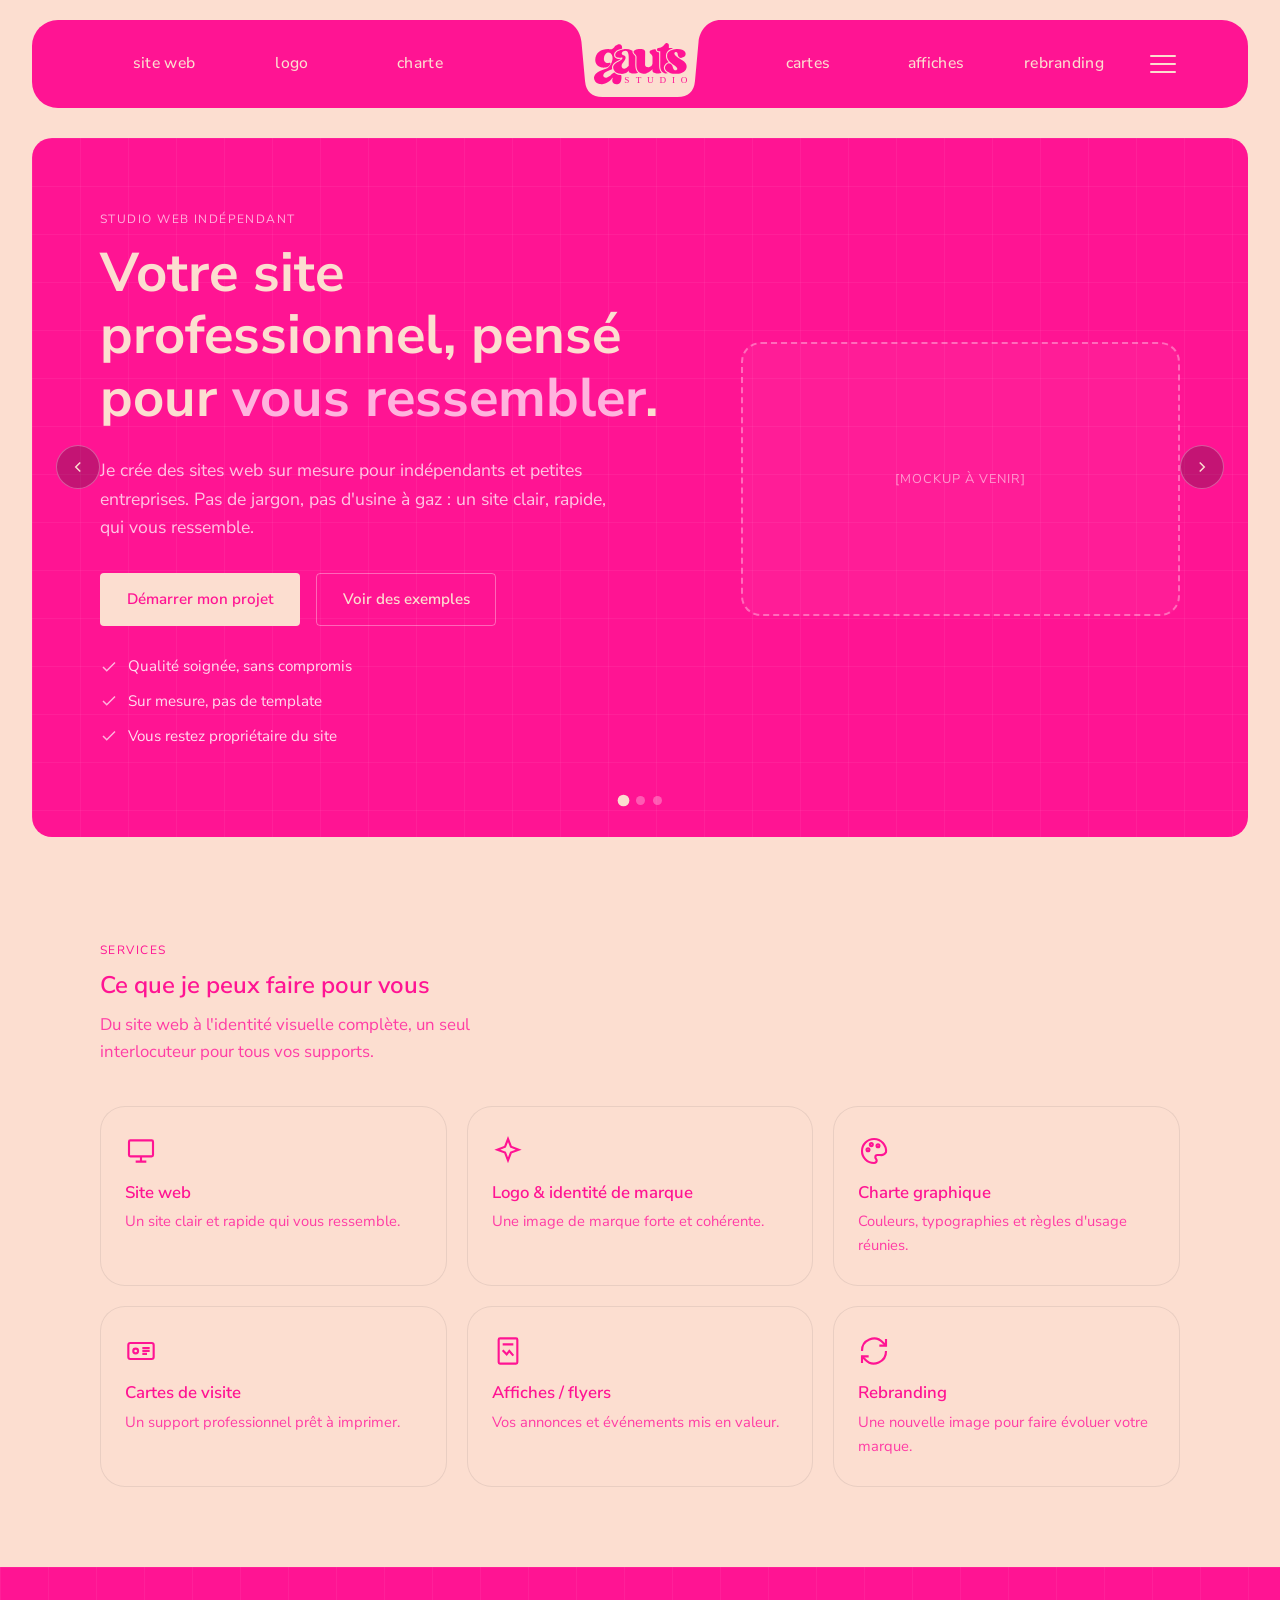
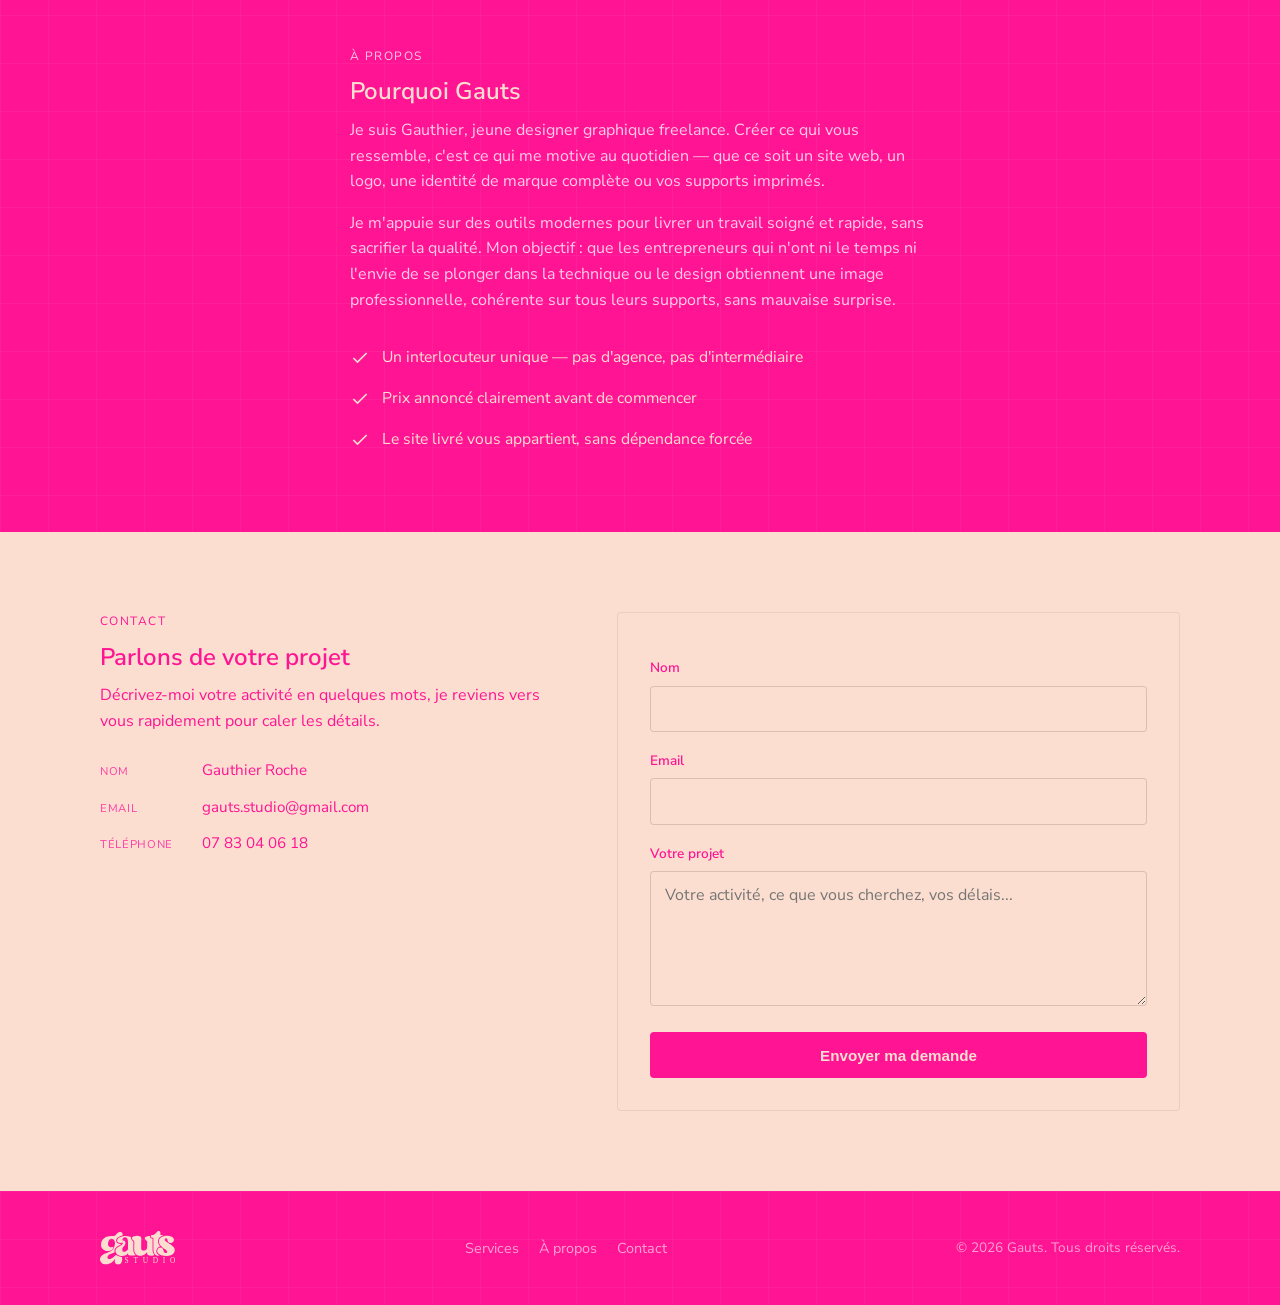
==== commit bb933f68: "test rose" ====
--- a/index.html
+++ b/index.html
@@ -10,7 +10,7 @@
   <link href="https://fonts.googleapis.com/css2?family=Nunito+Sans:wght@400;500;600;700;800;900&display=swap" rel="stylesheet">
   <style>
     /* Critique : transition de page (avant styles.css pour éviter tout flash) */
-    .page-transition{position:fixed;inset:0;background:#283977;transform:translateX(100%);transition:transform .5s cubic-bezier(.7,0,.3,1);z-index:200;pointer-events:none}
+    .page-transition{position:fixed;inset:0;background:#FF1493;transform:translateX(100%);transition:transform .5s cubic-bezier(.7,0,.3,1);z-index:200;pointer-events:none}
     .page-transition.is-covering{transform:translateX(0)}
     html.pt-active .page-transition{transform:translateX(0)}
     html.pt-active .page-transition.is-leaving{transform:translateX(-100%)}
--- a/styles.css
+++ b/styles.css
@@ -7,14 +7,14 @@
 
 :root {
   /* Couleurs */
-  --color-ink: #293977;         /* bleu foncé — fonds sombres (header, hero, à propos, footer) + accents forts */
+  --color-ink: #FF1493;         /* bleu foncé — fonds sombres (header, hero, à propos, footer) + accents forts */
   --color-paper: #FCDED0;       /* beige — fonds de section, cartes (identique au fond principal) */
   --color-white: #FCDED0;       /* beige — fond principal de page */
-  --color-signal: #293977;      /* bleu foncé — CTA, boutons sur fond clair */
-  --color-signal-dim: #5B77B9;  /* bleu clair — survol des boutons */
-  --color-signal-light: #ACABC5; /* teinte claire dérivée, pour rester lisible sur fond bleu foncé */
-  --color-steel: #44569E;       /* texte secondaire, mélange des deux bleus pour la hiérarchie */
-  --color-charcoal: #293977;    /* texte principal */
+  --color-signal: #FF1493;      /* bleu foncé — CTA, boutons sur fond clair */
+  --color-signal-dim: #FF69B4;  /* bleu clair — survol des boutons */
+  --color-signal-light: #FFB3DE; /* teinte claire dérivée, pour rester lisible sur fond bleu foncé */
+  --color-steel: #FF3DA5;       /* texte secondaire, mélange des deux bleus pour la hiérarchie */
+  --color-charcoal: #FF1493;    /* texte principal */
 
   /* Typo — Nunito Sans partout (chargée via Google Fonts dans le <head>) */
   --font-display: "Nunito Sans", "Helvetica Neue", Arial, sans-serif;
@@ -382,7 +382,7 @@
   border-radius: 50%;
   transition: background var(--transition);
 }
-.dropdown-close:hover { background: rgba(41, 57, 119, 0.08); }
+.dropdown-close:hover { background: rgba(255, 20, 147, 0.08); }
 .dropdown-close svg { width: 20px; height: 20px; }
 
 .dropdown-nav {
@@ -398,7 +398,7 @@
   letter-spacing: 0.02em;
   text-transform: lowercase;
   color: var(--color-ink);
-  border-bottom: 1px solid rgba(41, 57, 119, 0.1);
+  border-bottom: 1px solid rgba(255, 20, 147, 0.1);
   transform: translateX(0);
   transition: color var(--transition), transform var(--transition);
 }
@@ -1076,7 +1076,7 @@
   margin: 0 auto;
   padding: 3rem 2rem;
   text-align: center;
-  border: 1.5px dashed rgba(41, 57, 119, 0.28);
+  border: 1.5px dashed rgba(255, 20, 147, 0.28);
   border-radius: var(--radius-lg);
 }
 
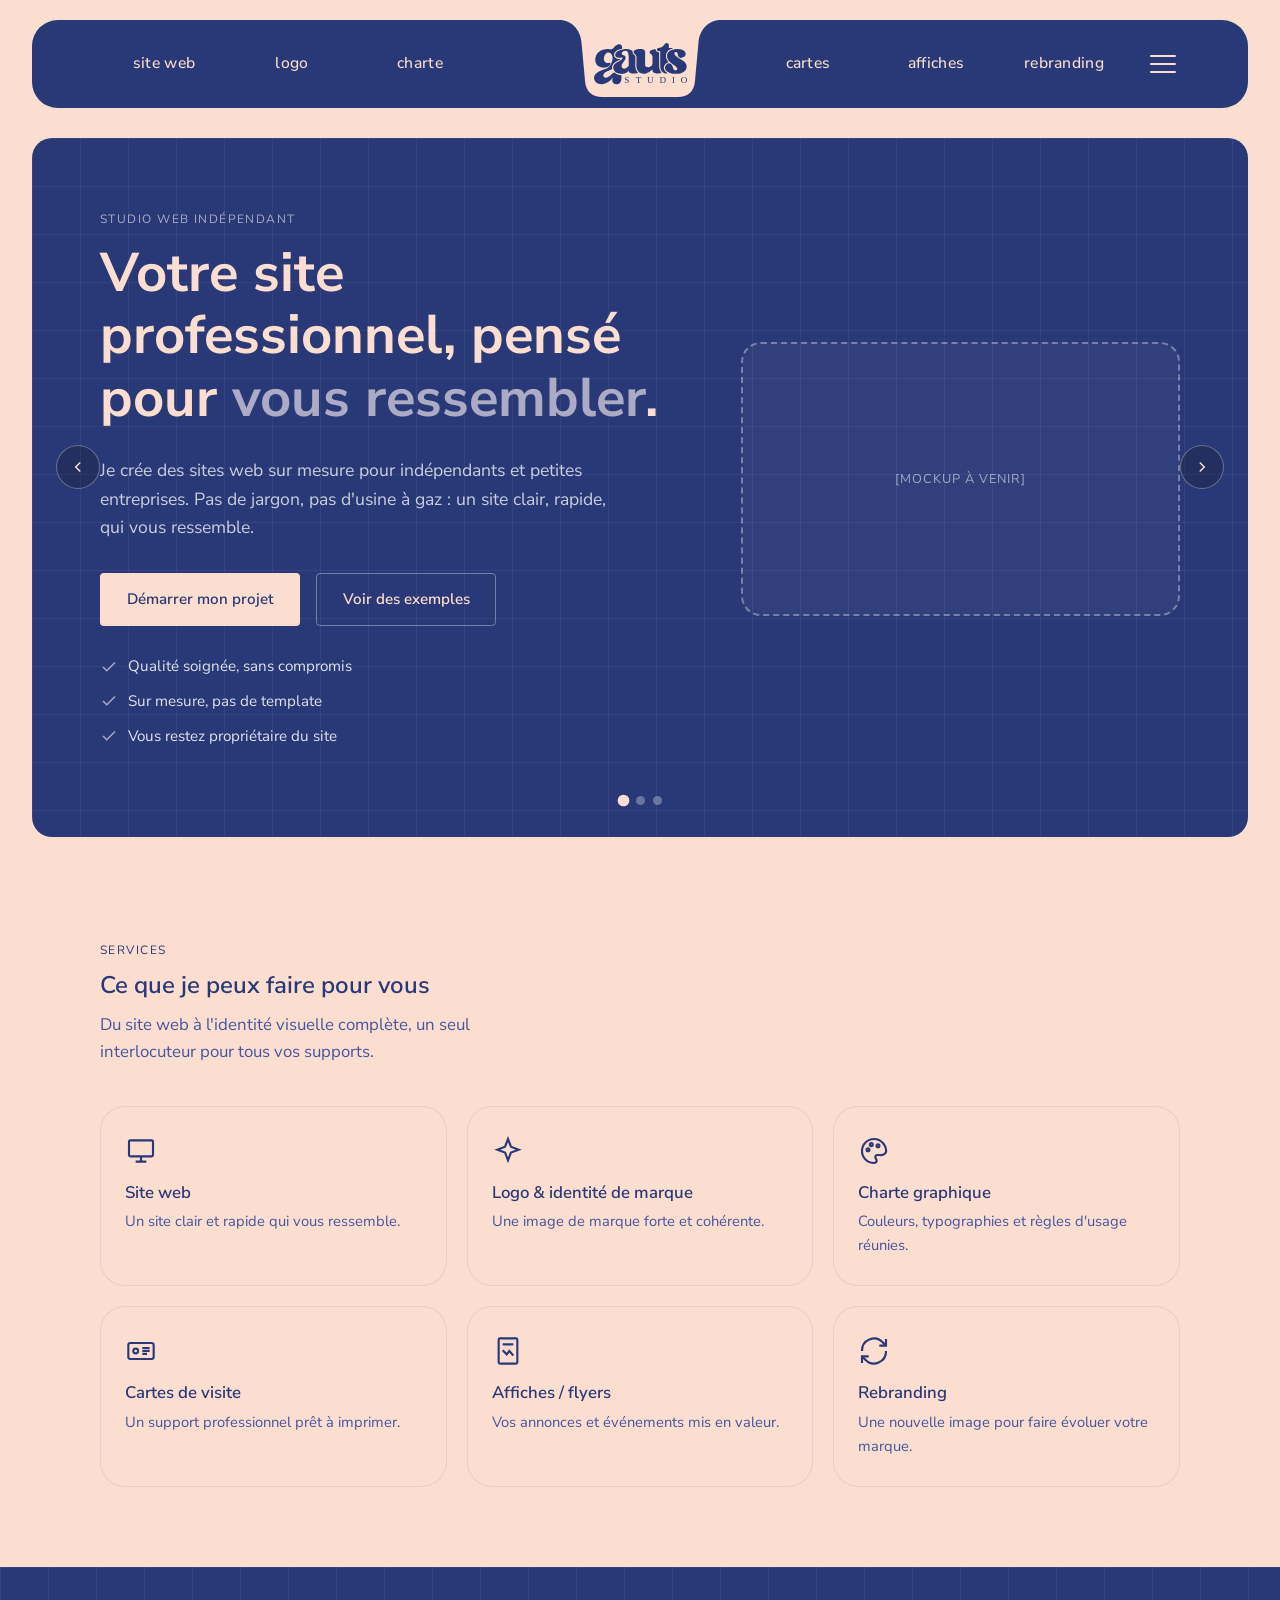
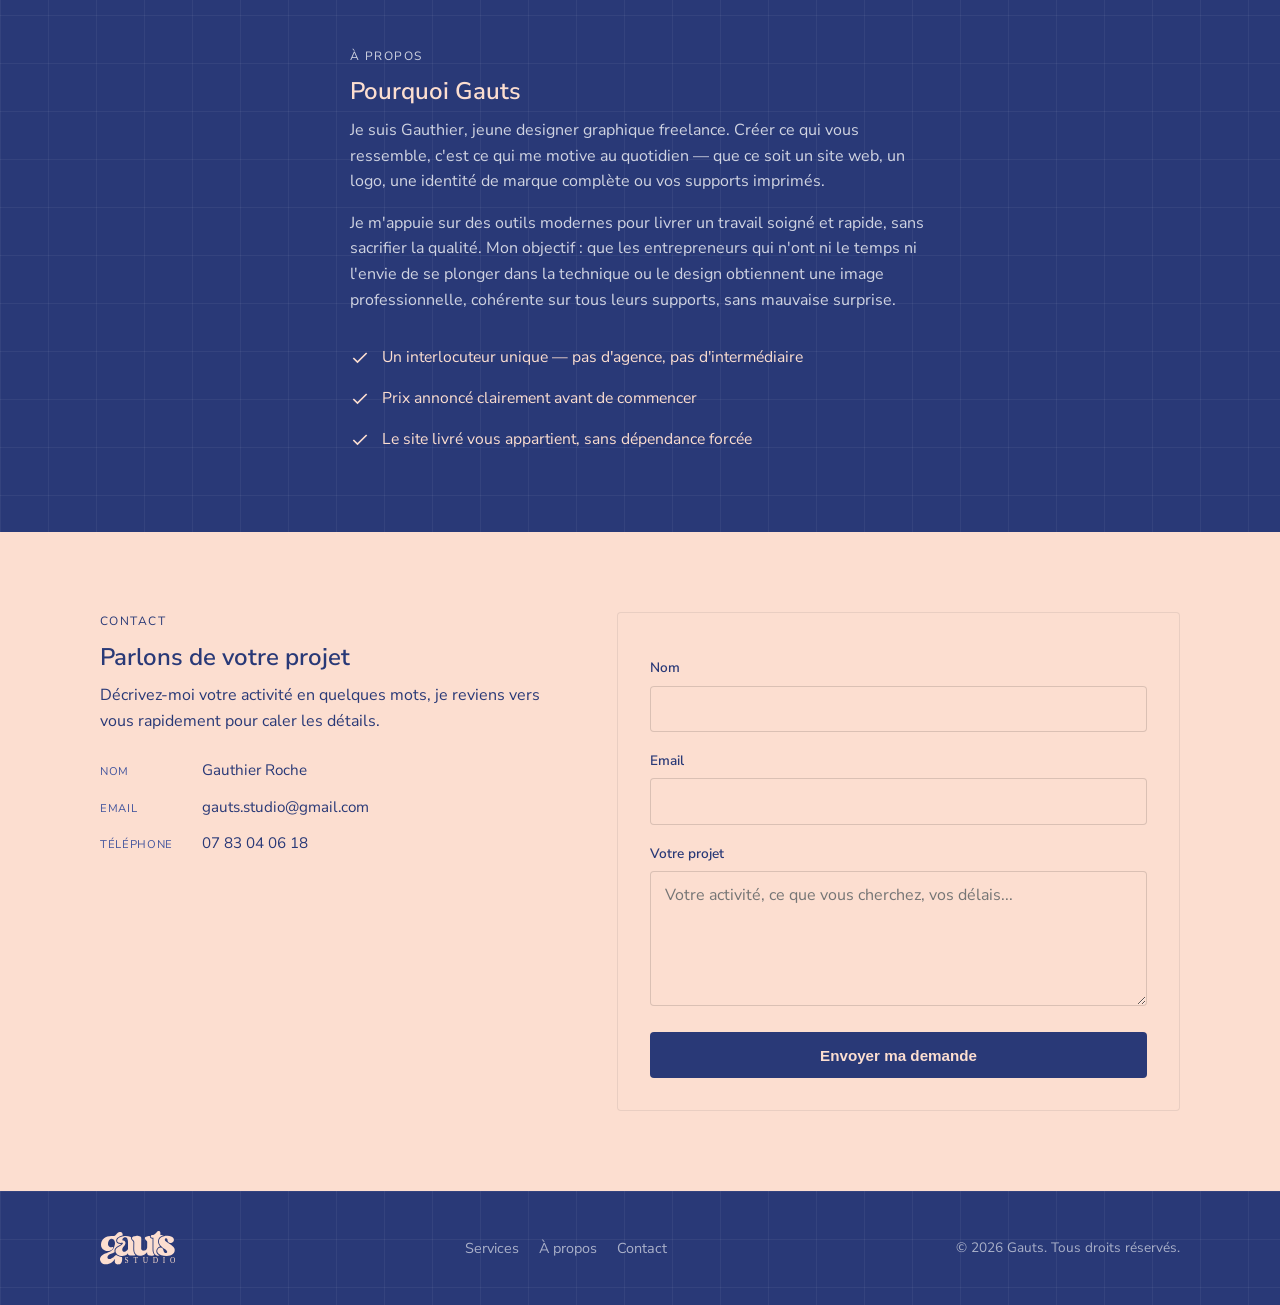
==== commit b8f707d7: "Retour aux couleurs bleues d'origine (fin du test rose) Co-Authored-By: Claude Opus 5.5 <noreply@ant" ====
--- a/index.html
+++ b/index.html
@@ -10,7 +10,7 @@
   <link href="https://fonts.googleapis.com/css2?family=Nunito+Sans:wght@400;500;600;700;800;900&display=swap" rel="stylesheet">
   <style>
     /* Critique : transition de page (avant styles.css pour éviter tout flash) */
-    .page-transition{position:fixed;inset:0;background:#FF1493;transform:translateX(100%);transition:transform .5s cubic-bezier(.7,0,.3,1);z-index:200;pointer-events:none}
+    .page-transition{position:fixed;inset:0;background:#283977;transform:translateX(100%);transition:transform .5s cubic-bezier(.7,0,.3,1);z-index:200;pointer-events:none}
     .page-transition.is-covering{transform:translateX(0)}
     html.pt-active .page-transition{transform:translateX(0)}
     html.pt-active .page-transition.is-leaving{transform:translateX(-100%)}
--- a/styles.css
+++ b/styles.css
@@ -7,14 +7,14 @@
 
 :root {
   /* Couleurs */
-  --color-ink: #FF1493;         /* bleu foncé — fonds sombres (header, hero, à propos, footer) + accents forts */
+  --color-ink: #293977;         /* bleu foncé — fonds sombres (header, hero, à propos, footer) + accents forts */
   --color-paper: #FCDED0;       /* beige — fonds de section, cartes (identique au fond principal) */
   --color-white: #FCDED0;       /* beige — fond principal de page */
-  --color-signal: #FF1493;      /* bleu foncé — CTA, boutons sur fond clair */
-  --color-signal-dim: #FF69B4;  /* bleu clair — survol des boutons */
-  --color-signal-light: #FFB3DE; /* teinte claire dérivée, pour rester lisible sur fond bleu foncé */
-  --color-steel: #FF3DA5;       /* texte secondaire, mélange des deux bleus pour la hiérarchie */
-  --color-charcoal: #FF1493;    /* texte principal */
+  --color-signal: #293977;      /* bleu foncé — CTA, boutons sur fond clair */
+  --color-signal-dim: #5B77B9;  /* bleu clair — survol des boutons */
+  --color-signal-light: #ACABC5; /* teinte claire dérivée, pour rester lisible sur fond bleu foncé */
+  --color-steel: #44569E;       /* texte secondaire, mélange des deux bleus pour la hiérarchie */
+  --color-charcoal: #293977;    /* texte principal */
 
   /* Typo — Nunito Sans partout (chargée via Google Fonts dans le <head>) */
   --font-display: "Nunito Sans", "Helvetica Neue", Arial, sans-serif;
@@ -382,7 +382,7 @@
   border-radius: 50%;
   transition: background var(--transition);
 }
-.dropdown-close:hover { background: rgba(255, 20, 147, 0.08); }
+.dropdown-close:hover { background: rgba(41, 57, 119, 0.08); }
 .dropdown-close svg { width: 20px; height: 20px; }
 
 .dropdown-nav {
@@ -398,7 +398,7 @@
   letter-spacing: 0.02em;
   text-transform: lowercase;
   color: var(--color-ink);
-  border-bottom: 1px solid rgba(255, 20, 147, 0.1);
+  border-bottom: 1px solid rgba(41, 57, 119, 0.1);
   transform: translateX(0);
   transition: color var(--transition), transform var(--transition);
 }
@@ -1076,7 +1076,7 @@
   margin: 0 auto;
   padding: 3rem 2rem;
   text-align: center;
-  border: 1.5px dashed rgba(255, 20, 147, 0.28);
+  border: 1.5px dashed rgba(41, 57, 119, 0.28);
   border-radius: var(--radius-lg);
 }
 
